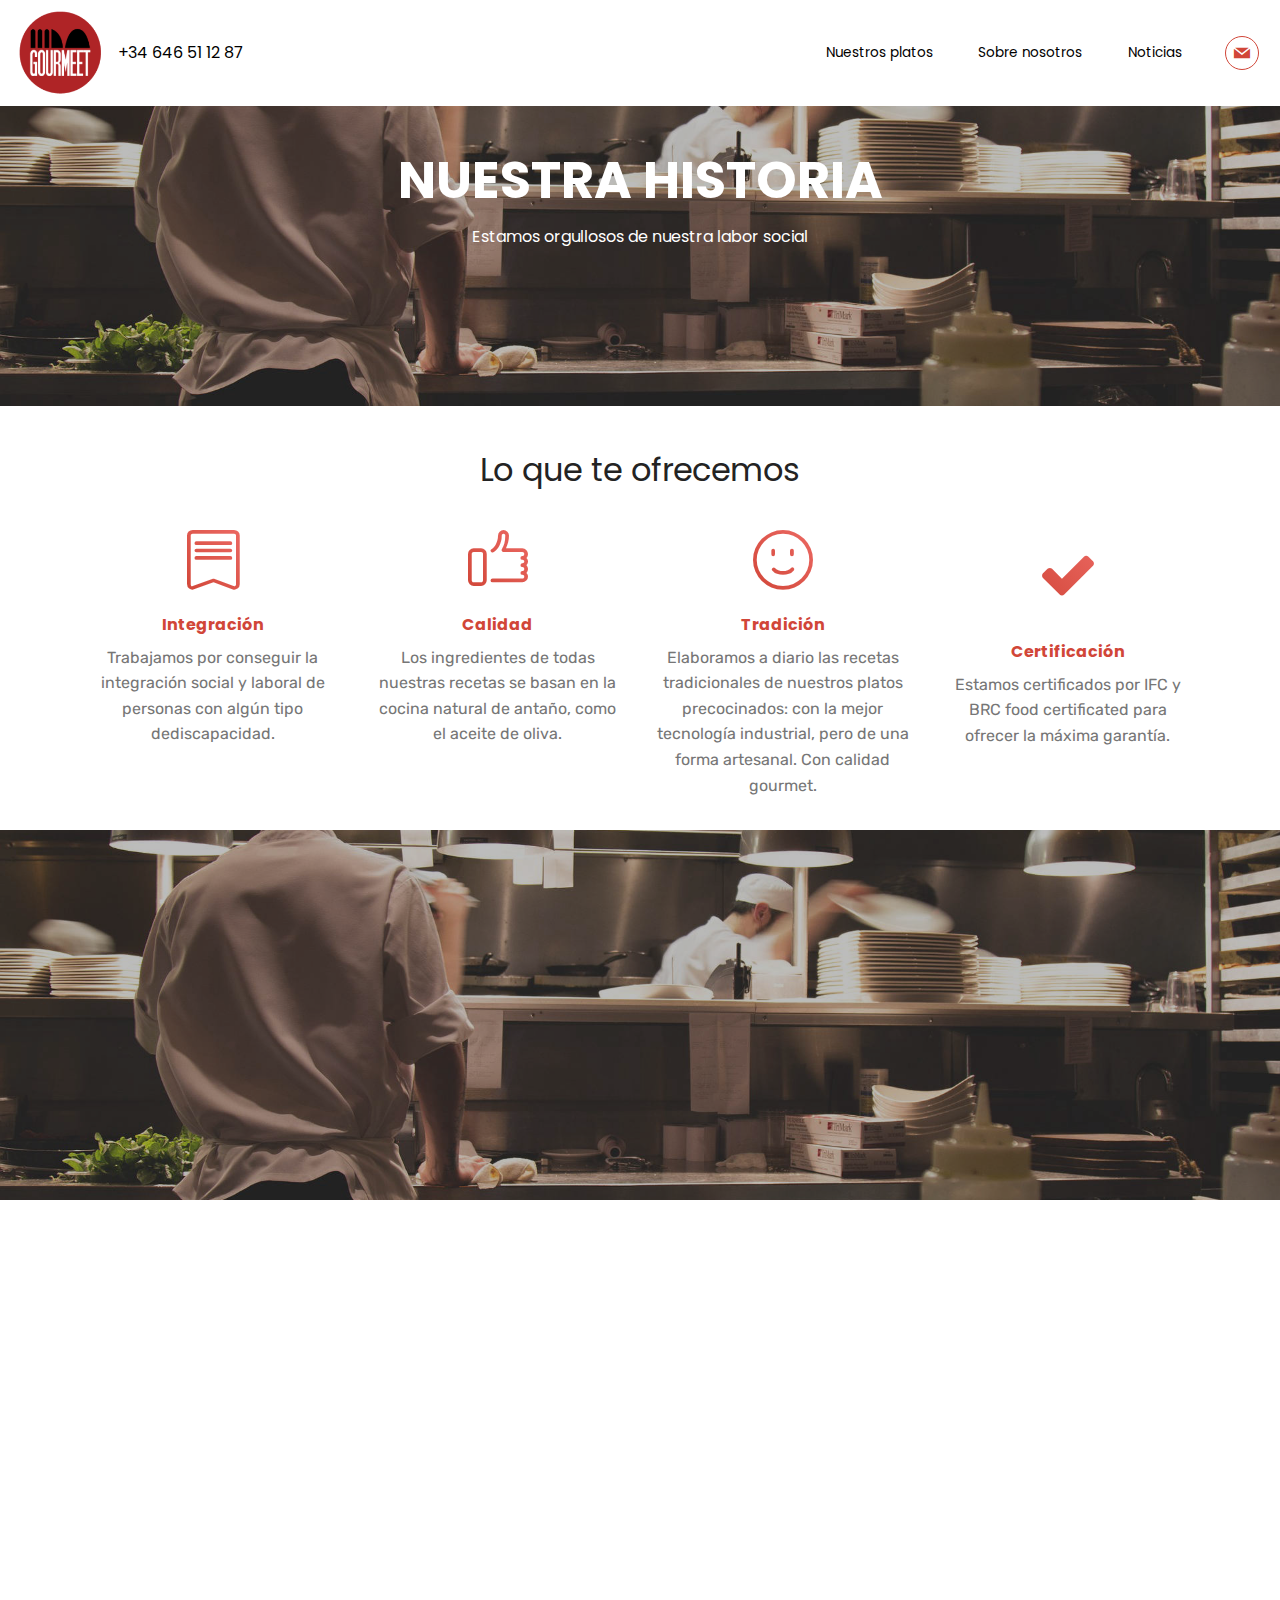
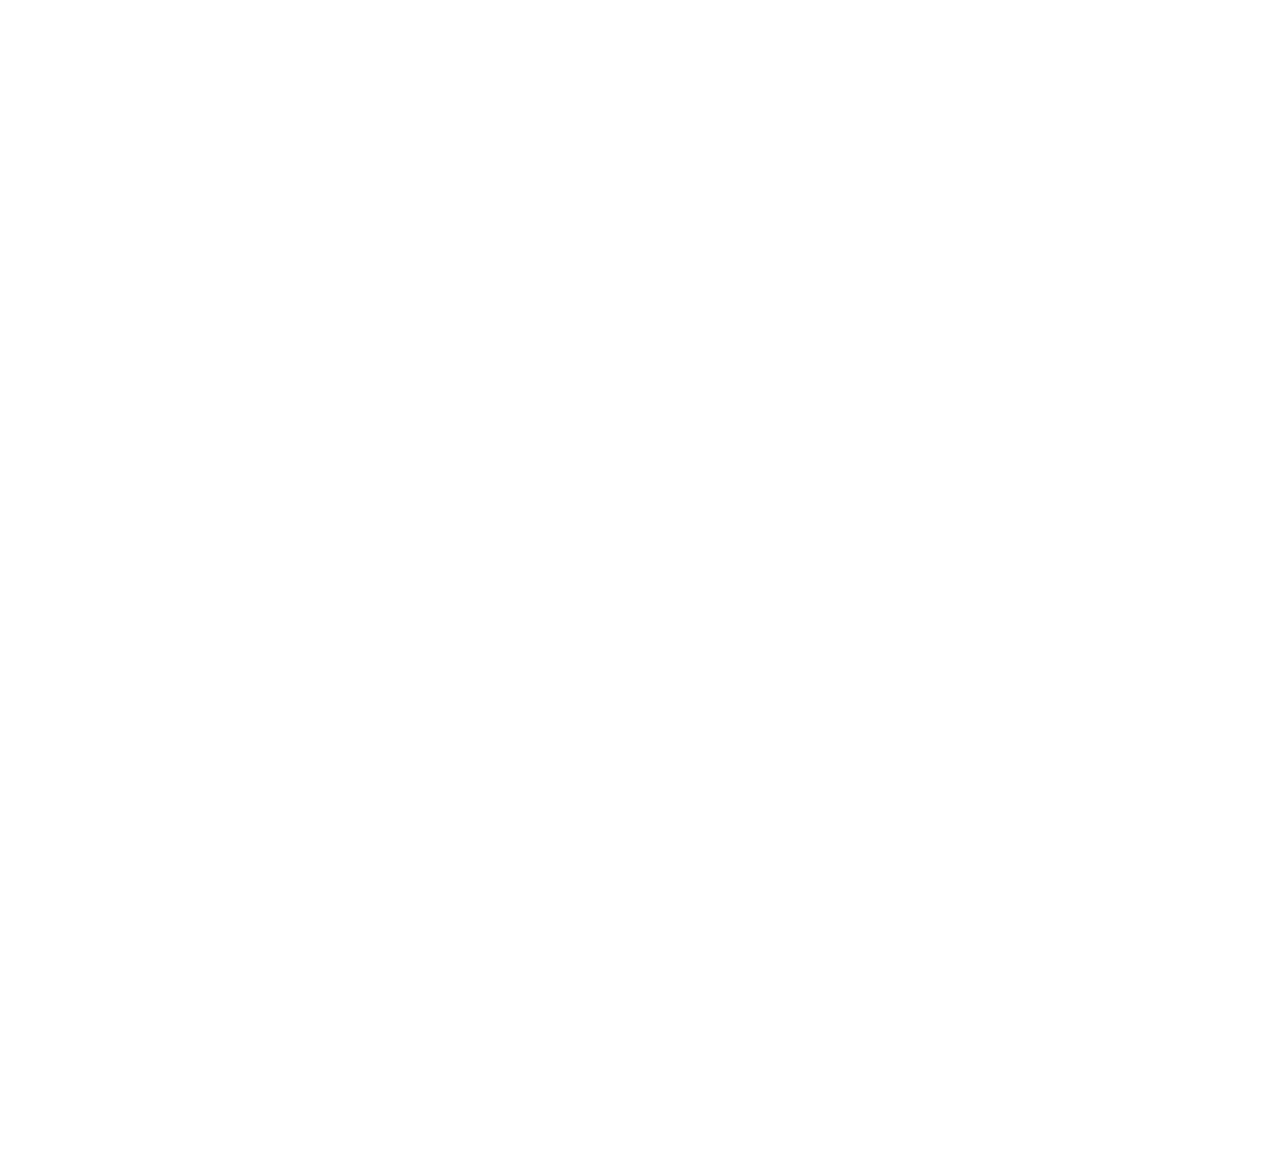
==== page1.html @ 76a1dbd0 "create github pages" ====
<!DOCTYPE html>
<html >
<head>
  <!-- Site made with Mobirise Website Builder v4.8.10, https://mobirise.com -->
  <meta charset="UTF-8">
  <meta http-equiv="X-UA-Compatible" content="IE=edge">
  <meta name="generator" content="Mobirise v4.8.10, mobirise.com">
  <meta name="viewport" content="width=device-width, initial-scale=1, minimum-scale=1">
  <link rel="shortcut icon" href="assets/images/mesa-de-trabajo-1-164x165.png" type="image/x-icon">
  <meta name="description" content="">
  <title>Sobre nosotros</title>
  <link rel="stylesheet" href="assets/font-awesome/css/font-awesome.css">
  <link rel="stylesheet" href="assets/web/assets/mobirise-icons-bold/mobirise-icons-bold.css">
  <link rel="stylesheet" href="assets/bootstrap/css/bootstrap.min.css">
  <link rel="stylesheet" href="assets/bootstrap/css/bootstrap-grid.min.css">
  <link rel="stylesheet" href="assets/bootstrap/css/bootstrap-reboot.min.css">
  <link rel="stylesheet" href="assets/animatecss/animate.min.css">
  <link rel="stylesheet" href="assets/dropdown/css/style.css">
  <link rel="stylesheet" href="assets/socicon/css/styles.css">
  <link rel="stylesheet" href="assets/theme/css/style.css">
  <link rel="stylesheet" href="assets/mobirise/css/mbr-additional.css" type="text/css">
  
  
  
</head>
<body>
  <section class="menu cid-reNbZmdqbM" once="menu" id="menu1-1b">

    
    

    <nav class="navbar navbar-dropdown navbar-fixed-top navbar-expand-lg">
        <div class="navbar-brand">
            <span class="navbar-logo">
                <a href="#top">
                    <img src="assets/images/mesa-de-trabajo-1-164x165.png" alt="Gourmeet" title="Home" style="height: 5.6rem;">
                </a>
            </span>
            <span class="navbar-caption-wrap"><a class="navbar-caption text-black display-5" href="tel:+34-646 511287 ">+34 646 51 12 87 </a></span>
        </div>
        <button class="navbar-toggler" type="button" data-toggle="collapse" data-target="#navbarSupportedContent" aria-controls="navbarNavAltMarkup" aria-expanded="false" aria-label="Toggle navigation">
            <div class="hamburger">
                <span></span>
                <span></span>
                <span></span>
                <span></span>
            </div>
        </button>
      <div class="collapse navbar-collapse" id="navbarSupportedContent">
            <ul class="navbar-nav nav-dropdown nav-right" data-app-modern-menu="true"><li class="nav-item dropdown">
                    <a class="nav-link link text-black display-4" href="page4.html#gallery1-2z" aria-expanded="true">&nbsp;Nuestros platos</a>
                </li><li class="nav-item"><a class="nav-link link text-black display-4" href="page1.html#content9-o">
                        Sobre nosotros</a></li><li class="nav-item"><a class="nav-link link text-black display-4" href="page2.html">
                        Noticias</a></li></ul>
            <div class="icons-menu">
              <div class="soc-item">
                <a href="mailto:info@gourmeet.es">
                  <span class="mbr-iconfont socicon-mail socicon" style="color: rgb(209, 70, 56); fill: rgb(209, 70, 56);"></span>
                </a>
              </div>
              
              
              
              
              
            </div>
            
      </div>
    </nav>
</section>

<section class="info7 cid-reAuvR6I7E" id="info7-w">

    

    <div class="mbr-overlay" style="opacity: 0.3; background-color: rgb(35, 35, 35);">
    </div>
    <div class="container">
        <div class="row justify-content-center">
            <div class="col-12 col-md-12 align-center">
                <h2 class="mbr-section-title align-left mbr-fonts-style mbr-bold mbr-white display-1">NUESTRA HISTORIA<br></h2>
                <h3 class="mbr-section-subtitle align-left mbr-fonts-style mbr-white pt-2 display-5">Estamos orgullosos de nuestra labor social</h3>
                
            </div>
        </div>
    </div>
</section>

<section class="features3 cid-reBzFNeC9Y" id="features3-18">
    
    

    
    <div class="container">
        <h2 class="mbr-section-title align-center mbr-fonts-style display-2">
            Lo que te ofrecemos</h2>
        
        <div class="row justify-content-center pt-3">
            <div class="card p-3 col-12 col-md-6 col-xl-3 col-lg-3">
                <div class="card-wrap">
                    <div class="card-img pb-4 align-center">
                        <span class="mbr-iconfont mbrib-bookmark" style="color: rgb(209, 70, 56); fill: rgb(209, 70, 56);"></span>
                    </div>
                    <div class="card-box">
                        <h4 class="card-title mbr-fonts-style align-center display-5"><strong>
                            Integración</strong></h4>
                        <p class="mbr-text mbr-fonts-style align-center display-7">
                            Trabajamos por conseguir la integración social y laboral de personas con algún tipo dediscapacidad.           
                        </p>
                    </div>
                </div>
            </div>

            <div class="card p-3 col-12 col-md-6 col-xl-3 col-lg-3">
                <div class="card-wrap">
                    <div class="card-img pb-4 align-center">
                        <span class="mbr-iconfont mbrib-like"></span>
                    </div>
                    <div class="card-box">
                        <h4 class="card-title mbr-fonts-style align-center display-5"><strong>
                            Calidad</strong></h4>
                        <p class="mbr-text mbr-fonts-style align-center display-7">
                           Los ingredientes de todas nuestras recetas se basan en la cocina natural de antaño, como el aceite de oliva. 
                        </p>
                    </div>
                </div>
            </div>

            <div class="card p-3 col-12 col-md-6 col-xl-3 col-lg-3">
                <div class="card-wrap">
                    <div class="card-img pb-4 align-center">
                        <span class="mbr-iconfont mbrib-smile-face"></span>
                    </div>
                    <div class="card-box">
                        <h4 class="card-title mbr-fonts-style align-center display-5"><strong>
                            Tradición</strong></h4>
                        <p class="mbr-text mbr-fonts-style align-center display-7">
                            Elaboramos a diario las recetas tradicionales de nuestros platos precocinados: con la mejor tecnología industrial, pero de una forma artesanal. Con calidad gourmet.
                        </p>
                    </div>
                </div>
            </div>

            <div class="card p-3 col-12 col-md-6 col-xl-3 col-lg-3">
                <div class="card-wrap">
                    <div class="card-img pb-4 align-center">
                        <span class="mbr-iconfont fa-check fa"></span>
                    </div>
                    <div class="card-box">
                        <h4 class="card-title mbr-fonts-style align-center display-5"><strong>
                            Certificación</strong></h4>
                        <p class="mbr-text mbr-fonts-style align-center display-7">
                            Estamos certificados por IFC y BRC food certificated para ofrecer la máxima garantía.</p>
                    </div>
                </div>
            </div>
        </div>
    </div>
</section>

<section class="info7 cid-rfOhI1vcvd" id="info7-2u">

    

    <div class="mbr-overlay" style="opacity: 0.3; background-color: rgb(35, 35, 35);">
    </div>
    <div class="container">
        <div class="row justify-content-center">
            <div class="col-12 col-md-12 align-center">
                <h2 class="mbr-section-title align-left mbr-fonts-style mbr-bold mbr-white display-1">NUESTROS VALORES<br></h2>
                
                
            </div>
        </div>
    </div>
</section>

<section class="mbr-section article content10 cid-reAsnXOdQX" id="content10-t">
    
     

    <div class="container">
        <div class="media-container-row">
            <div class="col-md-10 col-lg-8">
                <p class="mbr-text m-0 mbr-fonts-style mbr-black display-7">La creación de New World Sight surge de la necesidad de proporcionar empleo a personas con discapacidad (física, psíquica y sensorial), cuya actividad está centrada en la elaboración de platos precocinados de calidad gourmet, realizando además la distribución y comercialización de los mismos.<br><br>Partimos de la experiencia previa, en el sector de la alimentación, en nuestra dedicación personal y profesional en la puesta en marcha y funcionamiento de un Centro Ocupacional (CEDEL) y de un Centro Especial de Empleo (CEDEL 2) con igual objetivo al que ahora se pretende:<br><br><strong>LA INTEGRACIÓN LABORAL DEL DISCAPACITADO DENTRO DE UN MARCO EMPRESARIAL</strong> con una trayectoria empresarial intachable de <strong>más de cuarenta años</strong>.<br><br>En el año 2012, creamos la marca GOURMEET, integrando dos conceptos fundamentales, la calidad gourmet de nuestros platos y que los mismos sean motivo de encuentro de amigos o familia para disfrutar de una comida artesanal, como hecha en casa. Esta es la marca comercial que estamos potenciando y que mejor nos representa.<br><br>Todos nuestros productos son elaborados con <strong>materias primas de primera calidad</strong>, con una cuidada selección de nuestros proveedores y siguiendo estrictas normas de calidad conforme a normas internacionales como la <strong>BRC sin el uso de aditivos o elementos artificiales, logrando así obtener un producto sano y 100% natural</strong>.<br><br>Utilizando los medios y maquinaria más moderna del mercado la producción se realiza de forma artesanal en su confección final. <strong>Realmente se cocina como en casa.</strong><br><br></p>
            </div>
        </div>
    </div>
</section>

<section class="features16 cid-reBzKbuZve" id="features16-19">

    

    
    <div class="container">
        <div class="row main align-items-center">
            <div class="col-md-6 image-element ">
                <div class="img-wrap">
                    <img src="assets/images/calidad-copia-1140x769.jpg" alt="" title="">
                </div>
            </div>
            <div class="col-md-6 text-element">
                <div class="text-content">
                    
                    <h2 class="mbr-title pt-2 mbr-fonts-style align-left display-2">
                        Certificación de calidad</h2>
                    <div class="mbr-section-text">
                        
                    </div>
                    
                </div>
            </div>
        </div>
    </div>          
</section>

<section class="cid-reN9Io8K3F mbr-reveal" id="footer1-1a">

    

    <div class="mbr-overlay" style="background-color: rgb(0, 0, 0); opacity: 0.7;"></div>

    <div class="container">
        <div class="media-container-row content text-white">
            <div class="col-12 col-md-3">
                <div class="media-wrap">
                    <a href="index.html">
                        <img src="assets/images/logotipo.svg" alt="Mobirise" title="">
                    </a>
                </div>
            </div>
            <div class="col-12 col-md-3 mbr-fonts-style display-7">
                <h5 class="pb-3"></h5>
                <p class="mbr-text"></p>
            </div>
            <div class="col-12 col-md-3 mbr-fonts-style display-7">
                <h5 class="pb-3"><strong>
                    Contacto</strong></h5>
                <p class="mbr-text">C/ Herreros Nº 12 Edificio 2 <br>Pol. Ind Los Angeles <br>28906 Getafe (Madrid) &nbsp;<br><br>+34 646 51 12 87&nbsp;</p>
            </div>
            <div class="col-12 col-md-3 mbr-fonts-style display-7">
                <h5 class="pb-3"><strong>Menú</strong></h5>
                <p class="mbr-text"><a href="index.html#header1-9" class="text-white">N</a>uestros platos<br><a href="page1.html#content9-o" class="text-white">Sobre nosotros</a><br><br><strong><a href="mailto:info@gourmeet.es">PEDIDOS</a></strong></p>
            </div>
        </div>
        <div class="footer-lower">
            <div class="media-container-row">
                <div class="col-sm-12">
                    <hr>
                </div>
            </div>
            <div class="media-container-row mbr-white">
                <div class="col-sm-6 copyright">
                    <p class="mbr-text mbr-fonts-style display-7">© Copyright 2019</p>
                </div>
                <div class="col-md-6">
                    
                </div>
            </div>
        </div>
    </div>
</section>


  <script src="assets/web/assets/jquery/jquery.min.js"></script>
  <script src="assets/popper/popper.min.js"></script>
  <script src="assets/bootstrap/js/bootstrap.min.js"></script>
  <script src="assets/smoothscroll/smooth-scroll.js"></script>
  <script src="assets/dropdown/js/script.min.js"></script>
  <script src="assets/touchswipe/jquery.touch-swipe.min.js"></script>
  <script src="assets/viewportchecker/jquery.viewportchecker.js"></script>
  <script src="assets/theme/js/script.js"></script>
  
  
  <input name="animation" type="hidden">
  </body>
</html>
---- assets/web/assets/mobirise-icons-bold/mobirise-icons-bold.css ----
@font-face {
  font-family: 'mobirise-icons-bold';
  src:  url('mobirise-icons-bold.eot?m1l4yr');
  src:  url('mobirise-icons-bold.eot?m1l4yr#iefix') format('embedded-opentype'),
    url('mobirise-icons-bold.ttf?m1l4yr') format('truetype'),
    url('mobirise-icons-bold.woff?m1l4yr') format('woff'),
    url('mobirise-icons-bold.svg?m1l4yr#mobirise-icons-bold') format('svg');
  font-weight: normal;
  font-style: normal;
}

[class^="mbrib-"], [class*="mbrib-"] {
  /* use !important to prevent issues with browser extensions that change fonts */
  font-family: 'mobirise-icons-bold' !important;
  speak: none;
  font-style: normal;
  font-weight: normal;
  font-variant: normal;
  text-transform: none;
  line-height: 1;

  /* Better Font Rendering =========== */
  -webkit-font-smoothing: antialiased;
  -moz-osx-font-smoothing: grayscale;
}

.mbrib-add-submenu:before {
  content: "\e900";
}
.mbrib-alert:before {
  content: "\e901";
}
.mbrib-align-center:before {
  content: "\e902";
}
.mbrib-align-justify:before {
  content: "\e903";
}
.mbrib-align-left:before {
  content: "\e904";
}
.mbrib-align-right:before {
  content: "\e905";
}
.mbrib-android:before {
  content: "\e906";
}
.mbrib-apple:before {
  content: "\e907";
}
.mbrib-arrow-down:before {
  content: "\e908";
}
.mbrib-arrow-next:before {
  content: "\e909";
}
.mbrib-arrow-prev:before {
  content: "\e90a";
}
.mbrib-arrow-up:before {
  content: "\e90b";
}
.mbrib-bold:before {
  content: "\e90c";
}
.mbrib-bookmark:before {
  content: "\e90d";
}
.mbrib-bootstrap:before {
  content: "\e90e";
}
.mbrib-briefcase:before {
  content: "\e90f";
}
.mbrib-browse:before {
  content: "\e910";
}
.mbrib-bulleted-list:before {
  content: "\e911";
}
.mbrib-calendar:before {
  content: "\e912";
}
.mbrib-camera:before {
  content: "\e913";
}
.mbrib-cart-add:before {
  content: "\e914";
}
.mbrib-cart-full:before {
  content: "\e915";
}
.mbrib-cash:before {
  content: "\e916";
}
.mbrib-change-style:before {
  content: "\e917";
}
.mbrib-chat:before {
  content: "\e918";
}
.mbrib-clock:before {
  content: "\e919";
}
.mbrib-close:before {
  content: "\e91a";
}
.mbrib-cloud:before {
  content: "\e91b";
}
.mbrib-code:before {
  content: "\e91c";
}
.mbrib-contact-form:before {
  content: "\e91d";
}
.mbrib-credit-card:before {
  content: "\e91e";
}
.mbrib-cursor-click:before {
  content: "\e91f";
}
.mbrib-cust-feedback:before {
  content: "\e920";
}
.mbrib-database:before {
  content: "\e921";
}
.mbrib-delivery:before {
  content: "\e922";
}
.mbrib-desktop:before {
  content: "\e923";
}
.mbrib-devices:before {
  content: "\e924";
}
.mbrib-down:before {
  content: "\e925";
}
.mbrib-download:before {
  content: "\e926";
}
.mbrib-drag-n-drop:before {
  content: "\e927";
}
.mbrib-drag-n-drop2:before {
  content: "\e928";
}
.mbrib-edit:before {
  content: "\e929";
}
.mbrib-edit2:before {
  content: "\e92a";
}
.mbrib-error:before {
  content: "\e92b";
}
.mbrib-extension:before {
  content: "\e92c";
}
.mbrib-features:before {
  content: "\e92d";
}
.mbrib-file:before {
  content: "\e92e";
}
.mbrib-flag:before {
  content: "\e92f";
}
.mbrib-folder:before {
  content: "\e930";
}
.mbrib-gift:before {
  content: "\e931";
}
.mbrib-github:before {
  content: "\e932";
}
.mbrib-globe-2:before {
  content: "\e933";
}
.mbrib-globe:before {
  content: "\e934";
}
.mbrib-growing-chart:before {
  content: "\e935";
}
.mbrib-hearth:before {
  content: "\e936";
}
.mbrib-help:before {
  content: "\e937";
}
.mbrib-home:before {
  content: "\e938";
}
.mbrib-hot-cup:before {
  content: "\e939";
}
.mbrib-idea:before {
  content: "\e93a";
}
.mbrib-image-gallery:before {
  content: "\e93b";
}
.mbrib-image-slider:before {
  content: "\e93c";
}
.mbrib-info:before {
  content: "\e93d";
}
.mbrib-italic:before {
  content: "\e93e";
}
.mbrib-key:before {
  content: "\e93f";
}
.mbrib-laptop:before {
  content: "\e940";
}
.mbrib-layers:before {
  content: "\e941";
}
.mbrib-left-right:before {
  content: "\e942";
}
.mbrib-left:before {
  content: "\e943";
}
.mbrib-letter:before {
  content: "\e944";
}
.mbrib-like:before {
  content: "\e945";
}
.mbrib-link:before {
  content: "\e946";
}
.mbrib-lock:before {
  content: "\e947";
}
.mbrib-login:before {
  content: "\e948";
}
.mbrib-logout:before {
  content: "\e949";
}
.mbrib-magic-stick:before {
  content: "\e94a";
}
.mbrib-map-pin:before {
  content: "\e94b";
}
.mbrib-menu:before {
  content: "\e94c";
}
.mbrib-mobile:before {
  content: "\e94d";
}
.mbrib-mobile2:before {
  content: "\e94e";
}
.mbrib-mobirise:before {
  content: "\e94f";
}
.mbrib-more-horizontal:before {
  content: "\e950";
}
.mbrib-more-vertical:before {
  content: "\e951";
}
.mbrib-music:before {
  content: "\e952";
}
.mbrib-new-file:before {
  content: "\e953";
}
.mbrib-numbered-list:before {
  content: "\e954";
}
.mbrib-opened-folder:before {
  content: "\e955";
}
.mbrib-pages:before {
  content: "\e956";
}
.mbrib-paper-plane:before {
  content: "\e957";
}
.mbrib-paperclip:before {
  content: "\e958";
}
.mbrib-photo:before {
  content: "\e959";
}
.mbrib-photos:before {
  content: "\e95a";
}
.mbrib-pin:before {
  content: "\e95b";
}
.mbrib-play:before {
  content: "\e95c";
}
.mbrib-plus:before {
  content: "\e95d";
}
.mbrib-preview:before {
  content: "\e95e";
}
.mbrib-print:before {
  content: "\e95f";
}
.mbrib-protect:before {
  content: "\e960";
}
.mbrib-question:before {
  content: "\e961";
}
.mbrib-quote-left:before {
  content: "\e962";
}
.mbrib-quote-right:before {
  content: "\e963";
}
.mbrib-redo:before {
  content: "\e964";
}
.mbrib-refresh:before {
  content: "\e965";
}
.mbrib-responsive:before {
  content: "\e966";
}
.mbrib-right:before {
  content: "\e967";
}
.mbrib-rocket:before {
  content: "\e968";
}
.mbrib-sad-face:before {
  content: "\e969";
}
.mbrib-sale:before {
  content: "\e96a";
}
.mbrib-save:before {
  content: "\e96b";
}
.mbrib-search:before {
  content: "\e96c";
}
.mbrib-setting:before {
  content: "\e96d";
}
.mbrib-setting2:before {
  content: "\e96e";
}
.mbrib-setting3:before {
  content: "\e96f";
}
.mbrib-share:before {
  content: "\e970";
}
.mbrib-shopping-bag:before {
  content: "\e971";
}
.mbrib-shopping-basket:before {
  content: "\e972";
}
.mbrib-shopping-cart:before {
  content: "\e973";
}
.mbrib-sites:before {
  content: "\e974";
}
.mbrib-smile-face:before {
  content: "\e975";
}
.mbrib-speed:before {
  content: "\e976";
}
.mbrib-star:before {
  content: "\e977";
}
.mbrib-success:before {
  content: "\e978";
}
.mbrib-sun:before {
  content: "\e979";
}
.mbrib-sun2:before {
  content: "\e97a";
}
.mbrib-tablet-vertical:before {
  content: "\e97b";
}
.mbrib-tablet:before {
  content: "\e97c";
}
.mbrib-target:before {
  content: "\e97d";
}
.mbrib-timer:before {
  content: "\e97e";
}
.mbrib-to-ftp:before {
  content: "\e97f";
}
.mbrib-to-local-drive:before {
  content: "\e980";
}
.mbrib-touch-swipe:before {
  content: "\e981";
}
.mbrib-touch:before {
  content: "\e982";
}
.mbrib-trash:before {
  content: "\e983";
}
.mbrib-underline:before {
  content: "\e984";
}
.mbrib-undo:before {
  content: "\e985";
}
.mbrib-unlink:before {
  content: "\e986";
}
.mbrib-unlock:before {
  content: "\e987";
}
.mbrib-up-down:before {
  content: "\e988";
}
.mbrib-up:before {
  content: "\e989";
}
.mbrib-update:before {
  content: "\e98a";
}
.mbrib-upload:before {
  content: "\e98b";
}
.mbrib-user:before {
  content: "\e98c";
}
.mbrib-user2:before {
  content: "\e98d";
}
.mbrib-users:before {
  content: "\e98e";
}
.mbrib-video-play:before {
  content: "\e98f";
}
.mbrib-video:before {
  content: "\e990";
}
.mbrib-watch:before {
  content: "\e991";
}
.mbrib-website-theme:before {
  content: "\e992";
}
.mbrib-wifi:before {
  content: "\e993";
}
.mbrib-windows:before {
  content: "\e994";
}
.mbrib-zoom-out:before {
  content: "\e995";
}
---- assets/dropdown/css/style.css ----
.navbar-dropdown {
  left: 0;
  padding: 0;
  position: absolute;
  right: 0;
  top: 0;
  transition: all 0.45s ease;
  z-index: 1030;
  background: #282828; }
  .navbar-dropdown .navbar-logo {
    margin-right: 0.8rem;
    transition: margin 0.3s ease-in-out;
    vertical-align: middle; }
    .navbar-dropdown .navbar-logo img {
      height: 3.125rem;
      transition: all 0.3s ease-in-out; }
    .navbar-dropdown .navbar-logo.mbr-iconfont {
      font-size: 3.125rem;
      line-height: 3.125rem; }
  .navbar-dropdown .navbar-caption {
    font-weight: 700;
    white-space: normal;
    vertical-align: -4px;
    line-height: 3.125rem !important; }
    .navbar-dropdown .navbar-caption, .navbar-dropdown .navbar-caption:hover {
      color: inherit;
      text-decoration: none; }
  .navbar-dropdown .mbr-iconfont + .navbar-caption {
    vertical-align: -1px; }
  .navbar-dropdown.navbar-fixed-top {
    position: fixed; }
  .navbar-dropdown .navbar-brand span {
    vertical-align: -4px; }
  .navbar-dropdown.bg-color.transparent {
    background: none; }
  .navbar-dropdown.navbar-short .navbar-brand {
    padding: 0.625rem 0; }
    .navbar-dropdown.navbar-short .navbar-brand span {
      vertical-align: -1px; }
  .navbar-dropdown.navbar-short .navbar-caption {
    line-height: 2.375rem !important;
    vertical-align: -2px; }
  .navbar-dropdown.navbar-short .navbar-logo {
    margin-right: 0.5rem; }
    .navbar-dropdown.navbar-short .navbar-logo img {
      height: 2.375rem; }
    .navbar-dropdown.navbar-short .navbar-logo.mbr-iconfont {
      font-size: 2.375rem;
      line-height: 2.375rem; }
  .navbar-dropdown.navbar-short .mbr-table-cell {
    height: 3.625rem; }
  .navbar-dropdown .navbar-close {
    left: 0.6875rem;
    position: fixed;
    top: 0.75rem;
    z-index: 1000; }
  .navbar-dropdown .hamburger-icon {
    content: "";
    display: inline-block;
    vertical-align: middle;
    width: 16px;
    -webkit-box-shadow: 0 -6px 0 1px #282828,0 0 0 1px #282828,0 6px 0 1px #282828;
    -moz-box-shadow: 0 -6px 0 1px #282828,0 0 0 1px #282828,0 6px 0 1px #282828;
    box-shadow: 0 -6px 0 1px #282828,0 0 0 1px #282828,0 6px 0 1px #282828; }

.dropdown-menu .dropdown-toggle[data-toggle="dropdown-submenu"]::after {
  border-bottom: 0.35em solid transparent;
  border-left: 0.35em solid;
  border-right: 0;
  border-top: 0.35em solid transparent;
  margin-left: 0.3rem; }

.dropdown-menu .dropdown-item:focus {
  outline: 0; }

.nav-dropdown {
  font-size: 0.75rem;
  font-weight: 500;
  height: auto !important; }
  .nav-dropdown .nav-btn {
    padding-left: 1rem; }
  .nav-dropdown .link {
    margin: .667em 1.667em;
    font-weight: 500;
    padding: 0;
    transition: color .2s ease-in-out; }
    .nav-dropdown .link.dropdown-toggle {
      margin-right: 2.583em; }
      .nav-dropdown .link.dropdown-toggle::after {
        margin-left: .25rem;
        border-top: 0.35em solid;
        border-right: 0.35em solid transparent;
        border-left: 0.35em solid transparent;
        border-bottom: 0; }
      .nav-dropdown .link.dropdown-toggle[aria-expanded="true"] {
        margin: 0;
        padding: 0.667em 3.263em  0.667em 1.667em; }
  .nav-dropdown .link::after,
  .nav-dropdown .dropdown-item::after {
    color: inherit; }
  .nav-dropdown .btn {
    font-size: 0.75rem;
    font-weight: 700;
    letter-spacing: 0;
    margin-bottom: 0;
    padding-left: 1.25rem;
    padding-right: 1.25rem; }
  .nav-dropdown .dropdown-menu {
    border-radius: 0;
    border: 0;
    left: 0;
    margin: 0;
    padding-bottom: 1.25rem;
    padding-top: 1.25rem;
    position: relative; }
  .nav-dropdown .dropdown-submenu {
    margin-left: 0.125rem;
    top: 0; }
  .nav-dropdown .dropdown-item {
    font-size: 0.8125rem;
    font-weight: 500;
    line-height: 2;
    padding: 0.3846em 4.615em 0.3846em 1.5385em;
    position: relative;
    transition: color .2s ease-in-out, background-color .2s ease-in-out; }
    .nav-dropdown .dropdown-item::after {
      margin-top: -0.3077em;
      position: absolute;
      right: 1.1538em;
      top: 50%; }
    .nav-dropdown .dropdown-item:focus, .nav-dropdown .dropdown-item:hover {
      background: none; }

@media (max-width: 767px) {
  .nav-dropdown.navbar-toggleable-sm {
    bottom: 0;
    display: none;
    left: 0;
    overflow-x: hidden;
    position: fixed;
    top: 0;
    transform: translateX(-100%);
    -ms-transform: translateX(-100%);
    -webkit-transform: translateX(-100%);
    width: 18.75rem;
    z-index: 999; } }
.nav-dropdown.navbar-toggleable-xl {
  bottom: 0;
  display: none;
  left: 0;
  overflow-x: hidden;
  position: fixed;
  top: 0;
  transform: translateX(-100%);
  -ms-transform: translateX(-100%);
  -webkit-transform: translateX(-100%);
  width: 18.75rem;
  z-index: 999; }

.nav-dropdown-sm {
  display: block !important;
  overflow-x: hidden;
  overflow: auto;
  padding-top: 3.875rem; }
  .nav-dropdown-sm::after {
    content: "";
    display: block;
    height: 3rem;
    width: 100%; }
  .nav-dropdown-sm.collapse.in ~ .navbar-close {
    display: block !important; }
  .nav-dropdown-sm.collapsing, .nav-dropdown-sm.collapse.in {
    transform: translateX(0);
    -ms-transform: translateX(0);
    -webkit-transform: translateX(0);
    transition: all 0.25s ease-out;
    -webkit-transition: all 0.25s ease-out;
    background: #282828; }
  .nav-dropdown-sm.collapsing[aria-expanded="false"] {
    transform: translateX(-100%);
    -ms-transform: translateX(-100%);
    -webkit-transform: translateX(-100%); }
  .nav-dropdown-sm .nav-item {
    display: block;
    margin-left: 0 !important;
    padding-left: 0; }
  .nav-dropdown-sm .link,
  .nav-dropdown-sm .dropdown-item {
    border-top: 1px dotted rgba(255, 255, 255, 0.1);
    font-size: 0.8125rem;
    line-height: 1.6;
    margin: 0 !important;
    padding: 0.875rem 2.4rem 0.875rem 1.5625rem !important;
    position: relative;
    white-space: normal; }
    .nav-dropdown-sm .link:focus, .nav-dropdown-sm .link:hover,
    .nav-dropdown-sm .dropdown-item:focus,
    .nav-dropdown-sm .dropdown-item:hover {
      background: rgba(0, 0, 0, 0.2) !important;
      color: #c0a375; }
  .nav-dropdown-sm .nav-btn {
    position: relative;
    padding: 1.5625rem 1.5625rem 0 1.5625rem; }
    .nav-dropdown-sm .nav-btn::before {
      border-top: 1px dotted rgba(255, 255, 255, 0.1);
      content: "";
      left: 0;
      position: absolute;
      top: 0;
      width: 100%; }
    .nav-dropdown-sm .nav-btn + .nav-btn {
      padding-top: 0.625rem; }
      .nav-dropdown-sm .nav-btn + .nav-btn::before {
        display: none; }
  .nav-dropdown-sm .btn {
    padding: 0.625rem 0; }
  .nav-dropdown-sm .dropdown-toggle[data-toggle="dropdown-submenu"]::after {
    margin-left: .25rem;
    border-top: 0.35em solid;
    border-right: 0.35em solid transparent;
    border-left: 0.35em solid transparent;
    border-bottom: 0; }
  .nav-dropdown-sm .dropdown-toggle[data-toggle="dropdown-submenu"][aria-expanded="true"]::after {
    border-top: 0;
    border-right: 0.35em solid transparent;
    border-left: 0.35em solid transparent;
    border-bottom: 0.35em solid; }
  .nav-dropdown-sm .dropdown-menu {
    margin: 0;
    padding: 0;
    position: relative;
    top: 0;
    left: 0;
    width: 100%;
    border: 0;
    float: none;
    border-radius: 0;
    background: none; }
  .nav-dropdown-sm .dropdown-submenu {
    left: 100%;
    margin-left: 0.125rem;
    margin-top: -1.25rem;
    top: 0; }

.navbar-toggleable-sm .nav-dropdown .dropdown-menu {
  position: absolute; }

.navbar-toggleable-sm .nav-dropdown .dropdown-submenu {
  left: 100%;
  margin-left: 0.125rem;
  margin-top: -1.25rem;
  top: 0; }

.navbar-toggleable-sm.opened .nav-dropdown .dropdown-menu {
  position: relative; }

.navbar-toggleable-sm.opened .nav-dropdown .dropdown-submenu {
  left: 0;
  margin-left: 00rem;
  margin-top: 0rem;
  top: 0; }

.is-builder .nav-dropdown.collapsing {
  transition: none !important; }

/*# sourceMappingURL=style.css.map */
---- assets/socicon/css/styles.css ----
@charset "UTF-8";

@font-face {
  font-family: "socicon";
  src:url("../fonts/socicon.eot");
  src:url("../fonts/socicon.eot?#iefix") format("embedded-opentype"),
    url("../fonts/socicon.woff") format("woff"),
    url("../fonts/socicon.ttf") format("truetype"),
    url("../fonts/socicon.svg#socicon") format("svg");
  font-weight: normal;
  font-style: normal;

}

[data-icon]:before {
  font-family: "socicon" !important;
  content: attr(data-icon);
  font-style: normal !important;
  font-weight: normal !important;
  font-variant: normal !important;
  text-transform: none !important;
  speak: none;
  line-height: 1;
  -webkit-font-smoothing: antialiased;
  -moz-osx-font-smoothing: grayscale;
}

[class^="socicon-"]:before,
[class*=" socicon-"]:before {
  font-family: "socicon" !important;
  font-style: normal !important;
  font-weight: normal !important;
  font-variant: normal !important;
  text-transform: none !important;
  speak: none;
  line-height: 1;
  -webkit-font-smoothing: antialiased;
  -moz-osx-font-smoothing: grayscale;
}

.socicon-modelmayhem:before {
  content: "\e000";
}
.socicon-mixcloud:before {
  content: "\e001";
}
.socicon-drupal:before {
  content: "\e002";
}
.socicon-swarm:before {
  content: "\e003";
}
.socicon-istock:before {
  content: "\e004";
}
.socicon-yammer:before {
  content: "\e005";
}
.socicon-ello:before {
  content: "\e006";
}
.socicon-stackoverflow:before {
  content: "\e007";
}
.socicon-persona:before {
  content: "\e008";
}
.socicon-triplej:before {
  content: "\e009";
}
.socicon-houzz:before {
  content: "\e00a";
}
.socicon-rss:before {
  content: "\e00b";
}
.socicon-paypal:before {
  content: "\e00c";
}
.socicon-odnoklassniki:before {
  content: "\e00d";
}
.socicon-airbnb:before {
  content: "\e00e";
}
.socicon-periscope:before {
  content: "\e00f";
}
.socicon-outlook:before {
  content: "\e010";
}
.socicon-coderwall:before {
  content: "\e011";
}
.socicon-tripadvisor:before {
  content: "\e012";
}
.socicon-appnet:before {
  content: "\e013";
}
.socicon-goodreads:before {
  content: "\e014";
}
.socicon-tripit:before {
  content: "\e015";
}
.socicon-lanyrd:before {
  content: "\e016";
}
.socicon-slideshare:before {
  content: "\e017";
}
.socicon-buffer:before {
  content: "\e018";
}
.socicon-disqus:before {
  content: "\e019";
}
.socicon-vkontakte:before {
  content: "\e01a";
}
.socicon-whatsapp:before {
  content: "\e01b";
}
.socicon-patreon:before {
  content: "\e01c";
}
.socicon-storehouse:before {
  content: "\e01d";
}
.socicon-pocket:before {
  content: "\e01e";
}
.socicon-mail:before {
  content: "\e01f";
}
.socicon-blogger:before {
  content: "\e020";
}
.socicon-technorati:before {
  content: "\e021";
}
.socicon-reddit:before {
  content: "\e022";
}
.socicon-dribbble:before {
  content: "\e023";
}
.socicon-stumbleupon:before {
  content: "\e024";
}
.socicon-digg:before {
  content: "\e025";
}
.socicon-envato:before {
  content: "\e026";
}
.socicon-behance:before {
  content: "\e027";
}
.socicon-delicious:before {
  content: "\e028";
}
.socicon-deviantart:before {
  content: "\e029";
}
.socicon-forrst:before {
  content: "\e02a";
}
.socicon-play:before {
  content: "\e02b";
}
.socicon-zerply:before {
  content: "\e02c";
}
.socicon-wikipedia:before {
  content: "\e02d";
}
.socicon-apple:before {
  content: "\e02e";
}
.socicon-flattr:before {
  content: "\e02f";
}
.socicon-github:before {
  content: "\e030";
}
.socicon-renren:before {
  content: "\e031";
}
.socicon-friendfeed:before {
  content: "\e032";
}
.socicon-newsvine:before {
  content: "\e033";
}
.socicon-identica:before {
  content: "\e034";
}
.socicon-bebo:before {
  content: "\e035";
}
.socicon-zynga:before {
  content: "\e036";
}
.socicon-steam:before {
  content: "\e037";
}
.socicon-xbox:before {
  content: "\e038";
}
.socicon-windows:before {
  content: "\e039";
}
.socicon-qq:before {
  content: "\e03a";
}
.socicon-douban:before {
  content: "\e03b";
}
.socicon-meetup:before {
  content: "\e03c";
}
.socicon-playstation:before {
  content: "\e03d";
}
.socicon-android:before {
  content: "\e03e";
}
.socicon-snapchat:before {
  content: "\e03f";
}
.socicon-twitter:before {
  content: "\e040";
}
.socicon-facebook:before {
  content: "\e041";
}
.socicon-googleplus:before {
  content: "\e042";
}
.socicon-pinterest:before {
  content: "\e043";
}
.socicon-foursquare:before {
  content: "\e044";
}
.socicon-yahoo:before {
  content: "\e045";
}
.socicon-skype:before {
  content: "\e046";
}
.socicon-yelp:before {
  content: "\e047";
}
.socicon-feedburner:before {
  content: "\e048";
}
.socicon-linkedin:before {
  content: "\e049";
}
.socicon-viadeo:before {
  content: "\e04a";
}
.socicon-xing:before {
  content: "\e04b";
}
.socicon-myspace:before {
  content: "\e04c";
}
.socicon-soundcloud:before {
  content: "\e04d";
}
.socicon-spotify:before {
  content: "\e04e";
}
.socicon-grooveshark:before {
  content: "\e04f";
}
.socicon-lastfm:before {
  content: "\e050";
}
.socicon-youtube:before {
  content: "\e051";
}
.socicon-vimeo:before {
  content: "\e052";
}
.socicon-dailymotion:before {
  content: "\e053";
}
.socicon-vine:before {
  content: "\e054";
}
.socicon-flickr:before {
  content: "\e055";
}
.socicon-500px:before {
  content: "\e056";
}
.socicon-wordpress:before {
  content: "\e058";
}
.socicon-tumblr:before {
  content: "\e059";
}
.socicon-twitch:before {
  content: "\e05a";
}
.socicon-8tracks:before {
  content: "\e05b";
}
.socicon-amazon:before {
  content: "\e05c";
}
.socicon-icq:before {
  content: "\e05d";
}
.socicon-smugmug:before {
  content: "\e05e";
}
.socicon-ravelry:before {
  content: "\e05f";
}
.socicon-weibo:before {
  content: "\e060";
}
.socicon-baidu:before {
  content: "\e061";
}
.socicon-angellist:before {
  content: "\e062";
}
.socicon-ebay:before {
  content: "\e063";
}
.socicon-imdb:before {
  content: "\e064";
}
.socicon-stayfriends:before {
  content: "\e065";
}
.socicon-residentadvisor:before {
  content: "\e066";
}
.socicon-google:before {
  content: "\e067";
}
.socicon-yandex:before {
  content: "\e068";
}
.socicon-sharethis:before {
  content: "\e069";
}
.socicon-bandcamp:before {
  content: "\e06a";
}
.socicon-itunes:before {
  content: "\e06b";
}
.socicon-deezer:before {
  content: "\e06c";
}
.socicon-telegram:before {
  content: "\e06e";
}
.socicon-openid:before {
  content: "\e06f";
}
.socicon-amplement:before {
  content: "\e070";
}
.socicon-viber:before {
  content: "\e071";
}
.socicon-zomato:before {
  content: "\e072";
}
.socicon-draugiem:before {
  content: "\e074";
}
.socicon-endomodo:before {
  content: "\e075";
}
.socicon-filmweb:before {
  content: "\e076";
}
.socicon-stackexchange:before {
  content: "\e077";
}
.socicon-wykop:before {
  content: "\e078";
}
.socicon-teamspeak:before {
  content: "\e079";
}
.socicon-teamviewer:before {
  content: "\e07a";
}
.socicon-ventrilo:before {
  content: "\e07b";
}
.socicon-younow:before {
  content: "\e07c";
}
.socicon-raidcall:before {
  content: "\e07d";
}
.socicon-mumble:before {
  content: "\e07e";
}
.socicon-medium:before {
  content: "\e06d";
}
.socicon-bebee:before {
  content: "\e07f";
}
.socicon-hitbox:before {
  content: "\e080";
}
.socicon-reverbnation:before {
  content: "\e081";
}
.socicon-formulr:before {
  content: "\e082";
}
.socicon-instagram:before {
  content: "\e057";
}
.socicon-battlenet:before {
  content: "\e083";
}
.socicon-chrome:before {
  content: "\e084";
}
.socicon-discord:before {
  content: "\e086";
}
.socicon-issuu:before {
  content: "\e087";
}
.socicon-macos:before {
  content: "\e088";
}
.socicon-firefox:before {
  content: "\e089";
}
.socicon-opera:before {
  content: "\e08d";
}
.socicon-keybase:before {
  content: "\e090";
}
.socicon-alliance:before {
  content: "\e091";
}
.socicon-livejournal:before {
  content: "\e092";
}
.socicon-googlephotos:before {
  content: "\e093";
}
.socicon-horde:before {
  content: "\e094";
}
.socicon-etsy:before {
  content: "\e095";
}
.socicon-zapier:before {
  content: "\e096";
}
.socicon-google-scholar:before {
  content: "\e097";
}
.socicon-researchgate:before {
  content: "\e098";
}
.socicon-wechat:before {
  content: "\e099";
}
.socicon-strava:before {
  content: "\e09a";
}
.socicon-line:before {
  content: "\e09b";
}
.socicon-lyft:before {
  content: "\e09c";
}
.socicon-uber:before {
  content: "\e09d";
}
.socicon-songkick:before {
  content: "\e09e";
}
.socicon-viewbug:before {
  content: "\e09f";
}
.socicon-googlegroups:before {
  content: "\e0a0";
}
.socicon-quora:before {
  content: "\e073";
}
.socicon-diablo:before {
  content: "\e085";
}
.socicon-blizzard:before {
  content: "\e0a1";
}
.socicon-hearthstone:before {
  content: "\e08b";
}
.socicon-heroes:before {
  content: "\e08a";
}
.socicon-overwatch:before {
  content: "\e08c";
}
.socicon-warcraft:before {
  content: "\e08e";
}
.socicon-starcraft:before {
  content: "\e08f";
}
.socicon-beam:before {
  content: "\e0a2";
}
.socicon-curse:before {
  content: "\e0a3";
}
.socicon-player:before {
  content: "\e0a4";
}
.socicon-streamjar:before {
  content: "\e0a5";
}
.socicon-nintendo:before {
  content: "\e0a6";
}
.socicon-hellocoton:before {
  content: "\e0a7";
}
---- assets/theme/css/style.css ----
.engine {
	position: absolute;
	text-indent: -2400px;
	text-align: center;
	padding: 0;
	top: 0;
	left: -2400px;
}/*!
 * Mobirise v4 theme (https://mobirise.com/)
 * Copyright 2017 Mobirise
 */div,span,h1,h2,h3,h4,h5,h6,p,blockquote,a,ol,ul,li,figcaption,textarea,input,.display-1,.display-2{font:inherit}section{background-color:#eeeeee}section,.container,.container-fluid{position:relative;word-wrap:break-word}a.mbr-iconfont:hover{text-decoration:none}.article .lead p,.article .lead ul,.article .lead ol,.article .lead pre,.article .lead blockquote{margin-bottom:0}a{font-style:normal;font-weight:400;cursor:pointer}a,a:hover{text-decoration:none}figure{margin-bottom:0}body{color:#232323}h1,h2,h3,h4,h5,h6,.h1,.h2,.h3,.h4,.h5,.h6,.display-1,.display-2,.display-3{line-height:1;word-break:break-word;word-wrap:break-word}b,strong{font-weight:bold}blockquote{padding:10px 0 10px 20px;position:relative;border-left:2px solid;border-color:#ff3366}input:-webkit-autofill,input:-webkit-autofill:hover,input:-webkit-autofill:focus,input:-webkit-autofill:active{-webkit-transition-delay:9999s;transition-delay:9999s;-webkit-transition-property:background-color, color;-o-transition-property:background-color, color;transition-property:background-color, color}textarea[type="hidden"]{display:none}body{position:relative}section{background-position:50% 50%;background-repeat:no-repeat;background-size:cover}section .mbr-background-video,section .mbr-background-video-preview{position:absolute;bottom:0;left:0;right:0;top:0}.hidden{visibility:hidden}.mbr-z-index20{z-index:20}/*! Base colors */.mbr-white{color:#ffffff}.mbr-black{color:#000000}.mbr-bg-white{background-color:#ffffff}.mbr-bg-black{background-color:#000000}/*! Text-aligns */.align-left{text-align:left}.align-center{text-align:center}.align-right{text-align:right}@media (max-width: 767px){.align-left,.align-center,.align-right,.mbr-section-btn,.mbr-section-title{text-align:center}}/*! Font-weight  */.mbr-light{font-weight:300}.mbr-regular{font-weight:400}.mbr-semibold{font-weight:500}.mbr-bold{font-weight:700}/*! Media  */.media-size-item{-moz-flex:1 1 auto;-ms-flex:1 1 auto;-o-flex:1 1 auto;-webkit-box-flex:1;flex:1 1 auto}.media-content{-ms-flex-preferred-size:100%;flex-basis:100%}.media-container-row{display:-ms-flexbox;display:-webkit-box;display:flex;-ms-flex-direction:row;-webkit-box-orient:horizontal;-webkit-box-direction:normal;flex-direction:row;-ms-flex-wrap:wrap;flex-wrap:wrap;-ms-flex-pack:center;-webkit-box-pack:center;justify-content:center;-ms-flex-line-pack:center;align-content:center;-ms-flex-align:start;-webkit-box-align:start;align-items:start}.media-container-row .media-size-item{width:400px}.media-container-column{display:-ms-flexbox;display:-webkit-box;display:flex;-ms-flex-direction:column;-webkit-box-orient:vertical;-webkit-box-direction:normal;flex-direction:column;-ms-flex-wrap:wrap;flex-wrap:wrap;-ms-flex-pack:center;-webkit-box-pack:center;justify-content:center;-ms-flex-line-pack:center;align-content:center;-ms-flex-align:stretch;-webkit-box-align:stretch;align-items:stretch}.media-container-column>*{width:100%}@media (min-width: 992px){.media-container-row{-ms-flex-wrap:nowrap;flex-wrap:nowrap}}figure{overflow:hidden}figure[mbr-media-size]{-webkit-transition:width 0.1s;-o-transition:width 0.1s;transition:width 0.1s}.mbr-figure img,.mbr-figure iframe{display:block;width:100%}.card{background-color:transparent;border:none}.card-wrapper{-webkit-box-flex:1;-ms-flex:1;flex:1;-webkit-flex:1}.card-img{text-align:center;-ms-flex-negative:0;flex-shrink:0;-webkit-flex-shrink:0}.media{max-width:100%;margin:0 auto}.mbr-figure{-ms-flex-item-align:center;-ms-grid-row-align:center;-webkit-align-self:center;align-self:center}.media-container>div{max-width:100%}.mbr-figure img,.card-img img{width:100%}@media (max-width: 991px){.media-size-item{width:auto !important}.media{width:auto}.mbr-figure{width:100% !important}}/*! Buttons */.mbr-section-btn{margin-left:-.25rem;margin-right:-.25rem;font-size:0}nav .mbr-section-btn{margin-left:0rem;margin-right:0rem}/*! Btn icon margin */.btn .mbr-iconfont,.btn.btn-sm .mbr-iconfont{cursor:pointer;margin-right:0.5rem}.btn.btn-md .mbr-iconfont,.btn.btn-md .mbr-iconfont{margin-right:0.8rem}.mbr-regular{font-weight:400}.mbr-semibold{font-weight:500}.mbr-bold{font-weight:700}[type="submit"]{-webkit-appearance:none}/*! Full-screen */.mbr-fullscreen .mbr-overlay{min-height:100vh}.mbr-fullscreen{display:-webkit-box;display:-ms-flexbox;display:flex;display:-moz-flex;display:-ms-flex;display:-o-flex;-webkit-box-align:center;-ms-flex-align:center;align-items:center;-webkit-align-items:center;min-height:100vh;padding-top:3rem;padding-bottom:3rem}/*! Map */.map{height:25rem;position:relative}.map iframe{width:100%;height:100%}.form-asterisk{font-family:initial;position:absolute;top:-2px;font-weight:normal}/*! Scroll to top arrow */.mbr-arrow-up{bottom:25px;right:90px;position:fixed;text-align:right;z-index:5000;color:#ffffff;font-size:32px;-ms-transform:rotate(180deg);transform:rotate(180deg);-webkit-transform:rotate(180deg)}.mbr-arrow-up a{background:rgba(0,0,0,0.2);border-radius:3px;color:#fff;display:inline-block;height:60px;width:60px;outline-style:none !important;position:relative;text-decoration:none;-webkit-transition:all .3s ease-in-out;-o-transition:all .3s ease-in-out;transition:all .3s ease-in-out;cursor:pointer;text-align:center}.mbr-arrow-up a:hover{background-color:rgba(0,0,0,0.4)}.mbr-arrow-up a i{line-height:60px}.mbr-arrow-up-icon{display:block;color:#fff}.mbr-arrow-up-icon::before{content:"\203a";display:inline-block;font-family:serif;font-size:32px;line-height:1;font-style:normal;position:relative;top:6px;left:-4px;-webkit-transform:rotate(-90deg);-ms-transform:rotate(-90deg);transform:rotate(-90deg)}/*! Arrow Down */.mbr-arrow{position:absolute;bottom:45px;left:50%;width:60px;height:60px;cursor:pointer;background-color:rgba(80,80,80,0.5);border-radius:50%;-webkit-transform:translateX(-50%);-ms-transform:translateX(-50%);transform:translateX(-50%)}.mbr-arrow>a{display:inline-block;text-decoration:none;outline-style:none;-webkit-animation:arrowdown 1.7s ease-in-out infinite;animation:arrowdown 1.7s ease-in-out infinite}.mbr-arrow>a>i{position:absolute;top:-2px;left:15px;font-size:2rem}@keyframes arrowdown{0%{transform:translateY(0px);-webkit-transform:translateY(0px)}50%{transform:translateY(-5px);-webkit-transform:translateY(-5px)}100%{transform:translateY(0px);-webkit-transform:translateY(0px)}}@-webkit-keyframes arrowdown{0%{transform:translateY(0px);-webkit-transform:translateY(0px)}50%{transform:translateY(-5px);-webkit-transform:translateY(-5px)}100%{transform:translateY(0px);-webkit-transform:translateY(0px)}}@media (max-width: 500px){.mbr-arrow-up{left:50%;right:auto;-ms-transform:translateX(-50%) rotate(180deg);transform:translateX(-50%) rotate(180deg);-webkit-transform:translateX(-50%) rotate(180deg)}}@keyframes gradient-animation{from{background-position:0% 100%;-webkit-animation-timing-function:ease-in-out;animation-timing-function:ease-in-out}to{background-position:100% 0%;-webkit-animation-timing-function:ease-in-out;animation-timing-function:ease-in-out}}@-webkit-keyframes gradient-animation{from{background-position:0% 100%;-webkit-animation-timing-function:ease-in-out;animation-timing-function:ease-in-out}to{background-position:100% 0%;-webkit-animation-timing-function:ease-in-out;animation-timing-function:ease-in-out}}.bg-gradient{background-size:200% 200%;animation:gradient-animation 5s infinite alternate;-webkit-animation:gradient-animation 5s infinite alternate}.menu .navbar-brand{display:-webkit-flex}.menu .navbar-brand span{display:-webkit-box;display:-ms-flexbox;display:flex;display:-webkit-flex}.menu .navbar-brand .navbar-caption-wrap{display:-webkit-flex}.menu .navbar-brand .navbar-logo img{display:-webkit-flex}@media (max-width: 767px){.menu .navbar-collapse{max-height:60vh;overflow-y:auto}}@media (min-width: 768px) and (max-width: 991px){.menu .navbar-toggleable-sm .navbar-nav{display:-webkit-box;display:-ms-flexbox}}@media (min-width: 992px){.menu .navbar-nav.nav-dropdown{display:-webkit-flex}.menu .navbar-toggleable-sm .navbar-collapse{display:-webkit-flex !important}}.navbar{display:-webkit-flex;-webkit-flex-wrap:wrap;-webkit-align-items:center;-webkit-justify-content:space-between}.navbar-collapse{-webkit-flex-basis:100%;-webkit-flex-grow:1;-webkit-align-items:center}.nav-dropdown .link{padding:.667em 1.667em !important;margin:0 !important}.row{display:-webkit-flex;-webkit-flex-wrap:wrap}.justify-content-center{-webkit-justify-content:center}.carousel-control{display:-webkit-flex;-webkit-align-items:center;-webkit-justify-content:center}.form-inline{display:-webkit-flex;-webkit-align-items:center}
/*# sourceMappingURL=style.css.map */
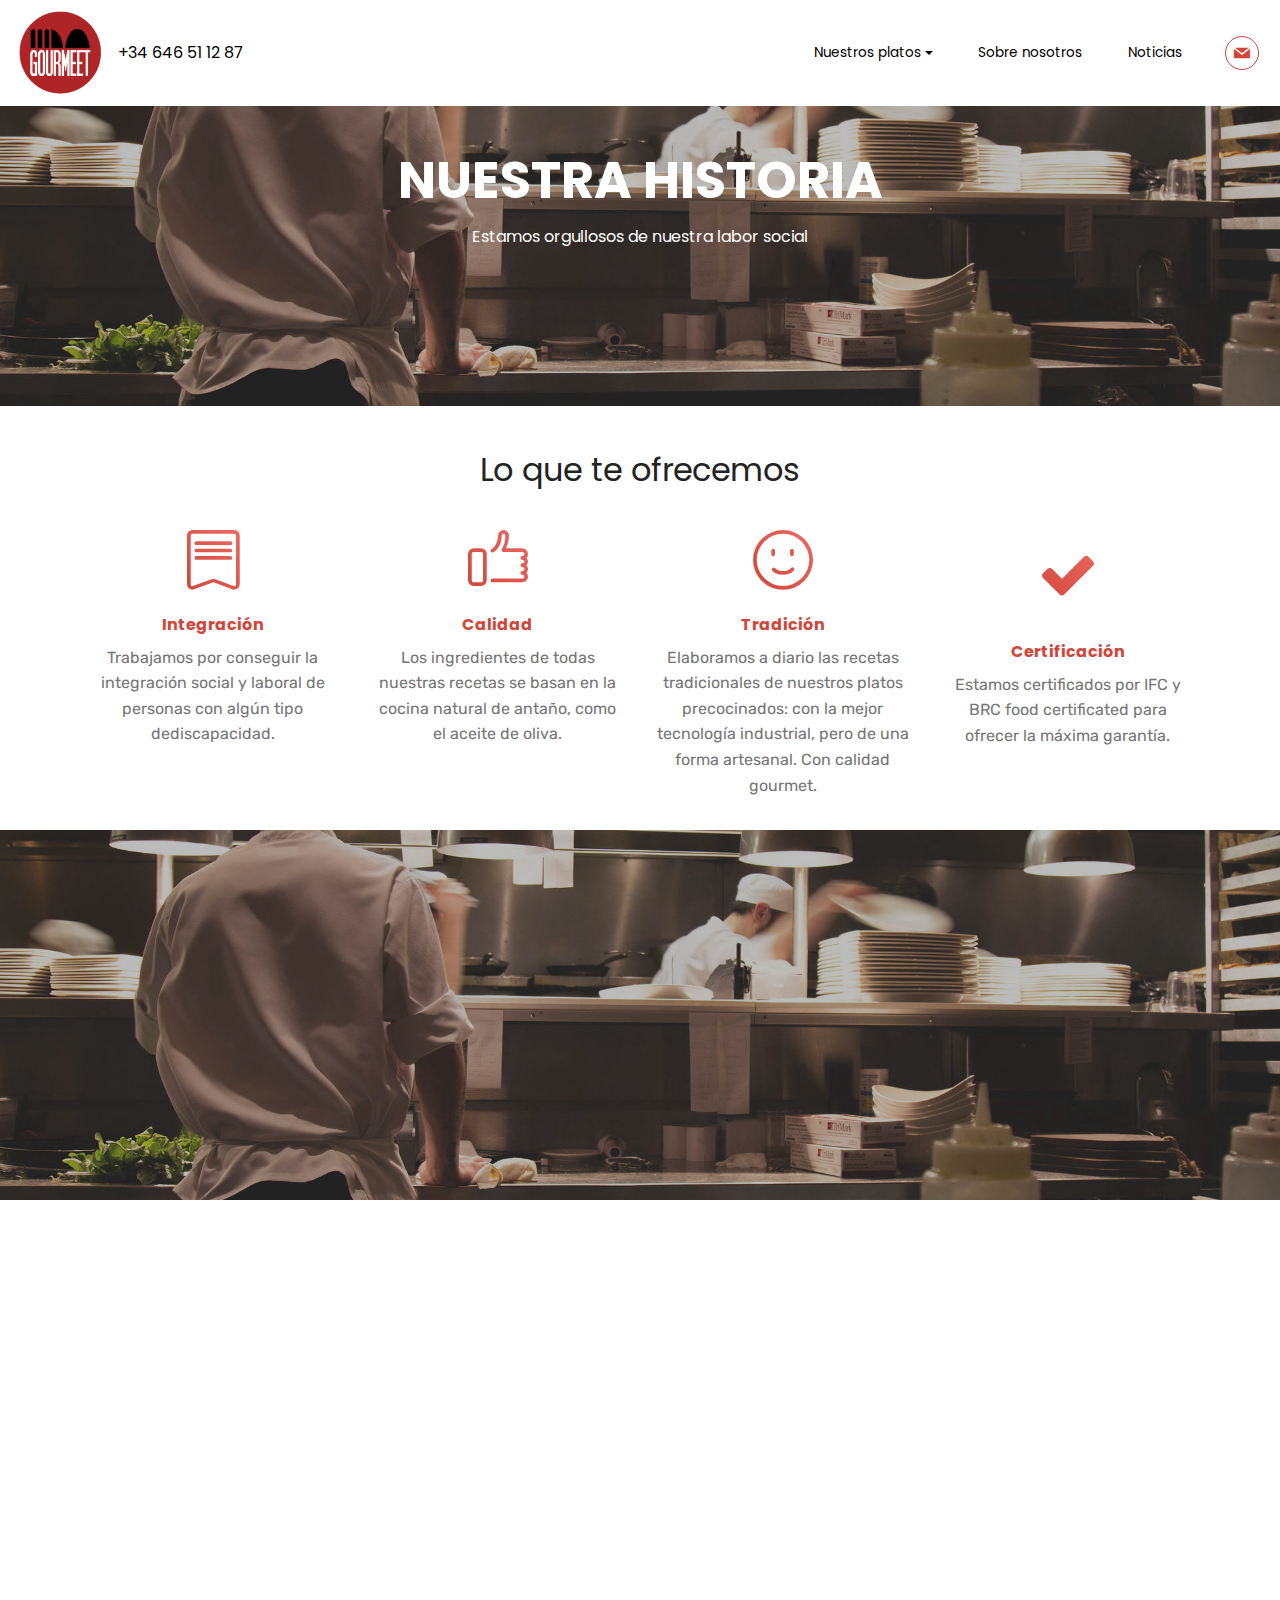
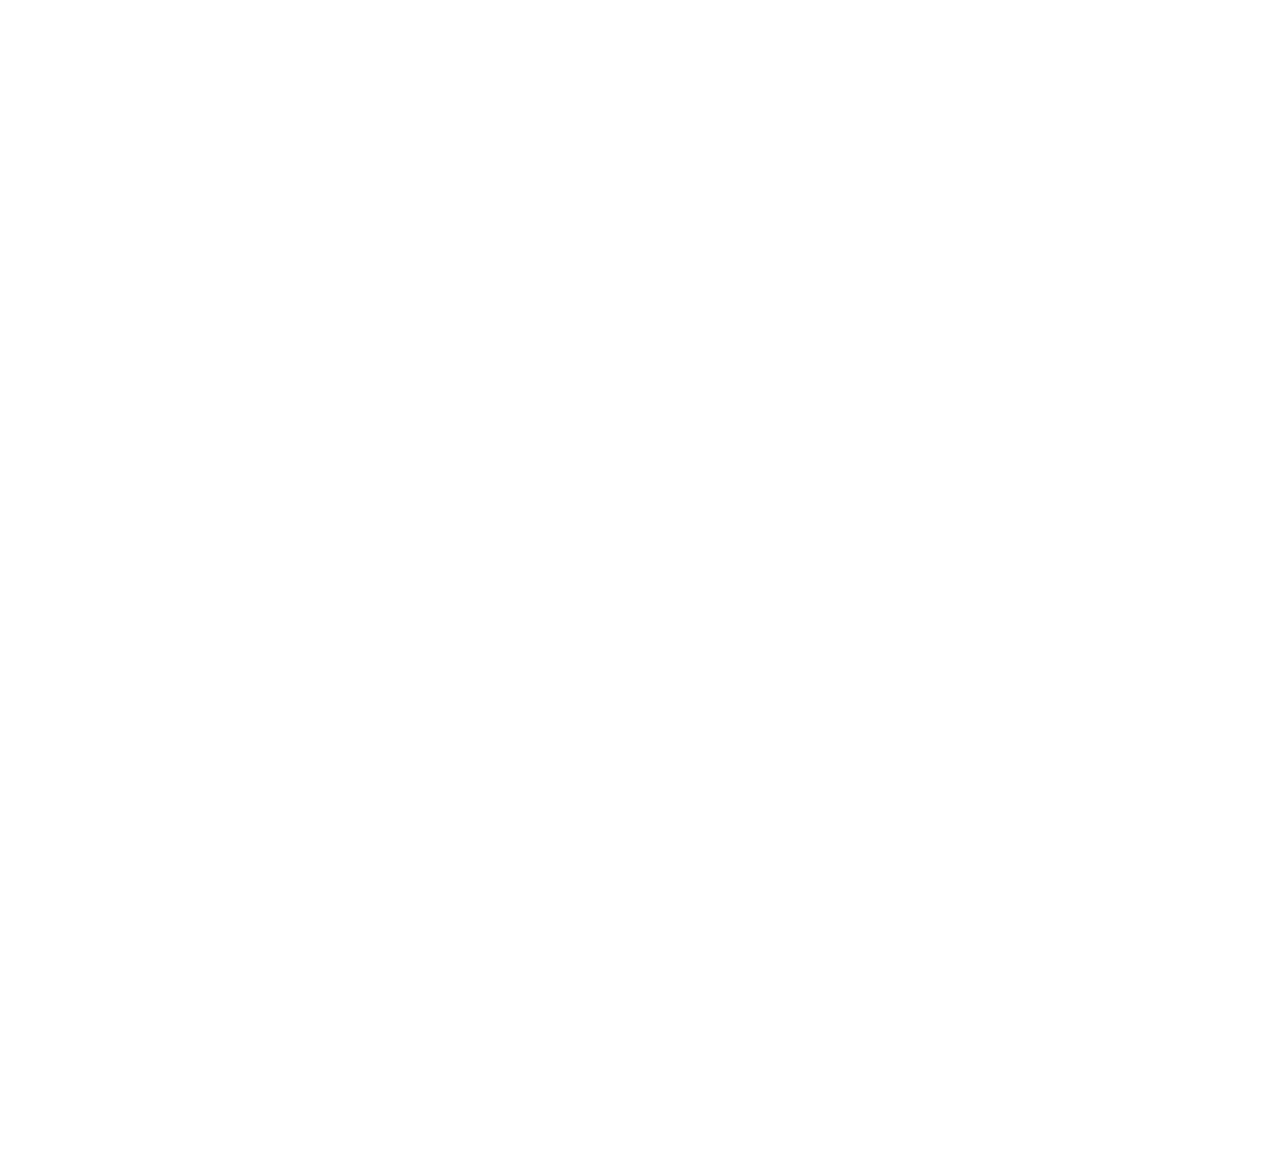
==== commit b3f6fad4: "create github pages" ====
--- a/page1.html
+++ b/page1.html
@@ -47,9 +47,9 @@
             </div>
         </button>
       <div class="collapse navbar-collapse" id="navbarSupportedContent">
-            <ul class="navbar-nav nav-dropdown nav-right" data-app-modern-menu="true"><li class="nav-item dropdown">
-                    <a class="nav-link link text-black display-4" href="page4.html#gallery1-2z" aria-expanded="true">&nbsp;Nuestros platos</a>
-                </li><li class="nav-item"><a class="nav-link link text-black display-4" href="page1.html#content9-o">
+            <ul class="navbar-nav nav-dropdown nav-right" data-app-modern-menu="true"><li class="nav-item dropdown open">
+                    <a class="nav-link link text-black dropdown-toggle display-4" href="page3.html#features14-1x" aria-expanded="true" data-toggle="dropdown-submenu">&nbsp;Nuestros platos</a><div class="dropdown-menu"><a class="text-black dropdown-item display-4" href="page3.html#features14-1x" aria-expanded="false">Carnes</a></div>
+                </li><li class="nav-item"><a class="nav-link link text-black display-4" href="page1.html#info7-w">
                         Sobre nosotros</a></li><li class="nav-item"><a class="nav-link link text-black display-4" href="page2.html">
                         Noticias</a></li></ul>
             <div class="icons-menu">
--- a/assets/mobirise/css/mbr-additional.css
+++ b/assets/mobirise/css/mbr-additional.css
@@ -1310,6 +1310,152 @@
   color: #ffffff;
   margin: 0;
 }
+.cid-rfUtmCSAls {
+  padding-top: 45px;
+  padding-bottom: 45px;
+  background-color: #ffffff;
+}
+.cid-rfUtmCSAls .mbr-section-subtitle {
+  color: #767676;
+}
+.cid-rfUtmCSAls .mbr-slider .carousel-control {
+  background: #1b1b1b;
+}
+.cid-rfUtmCSAls .mbr-slider .carousel-control-prev {
+  left: 0;
+  margin-left: 2.5rem;
+}
+.cid-rfUtmCSAls .mbr-slider .carousel-control-next {
+  right: 0;
+  margin-right: 2.5rem;
+}
+.cid-rfUtmCSAls .mbr-slider .modal-body .close {
+  background: #1b1b1b;
+}
+.cid-rfUtmCSAls .mbr-gallery-item > div::before {
+  content: '';
+  position: absolute;
+  left: 0;
+  top: 0;
+  width: 100%;
+  height: 100%;
+  background-color: #59585d;
+  opacity: 0;
+  -webkit-transition: 0.2s opacity ease-in-out;
+  transition: 0.2s opacity ease-in-out;
+}
+.cid-rfUtmCSAls .icon-focus {
+  font-size: 2rem !important;
+  width: 50px;
+  height: 50px;
+  top: calc(50% - 25px);
+  left: calc(50% - 25px);
+}
+.cid-rfUtmCSAls .icon-focus:before {
+  content: '+';
+  border-radius: 100px;
+  background: #444444;
+  width: 100%;
+  height: 100%;
+  padding-bottom: 6px;
+  display: flex;
+  -webkit-align-items: center;
+  align-items: center;
+  -webkit-justify-content: center;
+  justify-content: center;
+}
+.cid-rfUtmCSAls .icon-video {
+  font-size: 1.5rem !important;
+  width: 50px;
+  height: 50px;
+  top: calc(50% - 25px);
+  left: calc(50% - 25px);
+}
+.cid-rfUtmCSAls .icon-video:before {
+  border-radius: 100px;
+  background: #444444;
+  width: 100%;
+  height: 100%;
+  padding-left: 6px;
+  display: flex;
+  -webkit-align-items: center;
+  align-items: center;
+  -webkit-justify-content: center;
+  justify-content: center;
+}
+.cid-rfUtmCSAls .mbr-gallery-title {
+  transition: all 0.5s ease;
+  position: absolute;
+  text-align: left;
+  display: none;
+  width: 100%;
+  bottom: 0;
+  right: 0;
+  padding: 1rem;
+  color: #ffffff;
+  font-weight: bold;
+  background: transparent;
+  -webkit-transition: all 0.5s ease;
+  -moz-transition: all 0.5s ease;
+  -o-transition: all 0.5s ease;
+  -ms-transition: all 0.5s ease;
+}
+.cid-rfUtmCSAls ul {
+  font-size: 0;
+}
+.cid-rfUtmCSAls .mbr-gallery-filter ul {
+  text-align: left;
+}
+.cid-rfUtmCSAls .mbr-gallery-filter ul li .btn {
+  border: none !important;
+  background-color: transparent;
+  color: #59585d !important;
+  padding: 0.5rem 1rem 0.6rem;
+  border-radius: 0;
+  margin: 0!important;
+  transition: padding, border 0s, transform .2s;
+}
+.cid-rfUtmCSAls .mbr-gallery-filter ul li .btn.active {
+  padding: 0.5rem 1rem 0.5rem;
+  border-radius: 0 !important;
+}
+.cid-rfUtmCSAls .mbr-gallery-filter ul li {
+  padding: 0;
+  margin: 0 .2rem;
+}
+.cid-rfUtmCSAls .mbr-gallery-filter ul li:first-child,
+.cid-rfUtmCSAls .mbr-gallery-filter ul li:last-child {
+  margin: 0;
+}
+.cid-rfUtmCSAls .mbr-gallery-item > div:hover .mbr-gallery-title {
+  display: block;
+}
+.cid-rfUtmCSAls .mbr-gallery-item > div:hover:before {
+  opacity: 0.8 !important;
+}
+.cid-rfUtmCSAls .btn {
+  background: none !important;
+  border-radius: 0 !important;
+  box-shadow: none !important;
+}
+.cid-rfUtmCSAls .btn.active:after {
+  animation: none;
+}
+.cid-rfUtmCSAls .btn:active {
+  box-shadow: none !important;
+}
+.cid-rfUtmCSAls .btn:hover {
+  background: transparent !important;
+}
+.cid-rfUtmCSAls .btn:hover:before {
+  background: transparent !important;
+}
+.cid-rfUtmCSAls .btn:before {
+  background-color: transparent !important;
+}
+.cid-rfUtmCSAls .btn:focus {
+  box-shadow: none !important;
+}
 .cid-reEME1GVfP {
   padding-top: 90px;
   padding-bottom: 90px;
@@ -3661,152 +3807,6 @@
 .cid-rfMJQjFiVa H2 {
   text-align: left;
 }
-.cid-rfOZBEkYje {
-  padding-top: 45px;
-  padding-bottom: 45px;
-  background-color: #ffffff;
-}
-.cid-rfOZBEkYje .mbr-section-subtitle {
-  color: #767676;
-}
-.cid-rfOZBEkYje .mbr-slider .carousel-control {
-  background: #1b1b1b;
-}
-.cid-rfOZBEkYje .mbr-slider .carousel-control-prev {
-  left: 0;
-  margin-left: 2.5rem;
-}
-.cid-rfOZBEkYje .mbr-slider .carousel-control-next {
-  right: 0;
-  margin-right: 2.5rem;
-}
-.cid-rfOZBEkYje .mbr-slider .modal-body .close {
-  background: #1b1b1b;
-}
-.cid-rfOZBEkYje .mbr-gallery-item > div::before {
-  content: '';
-  position: absolute;
-  left: 0;
-  top: 0;
-  width: 100%;
-  height: 100%;
-  background-color: #59585d;
-  opacity: 0;
-  -webkit-transition: 0.2s opacity ease-in-out;
-  transition: 0.2s opacity ease-in-out;
-}
-.cid-rfOZBEkYje .icon-focus {
-  font-size: 2rem !important;
-  width: 50px;
-  height: 50px;
-  top: calc(50% - 25px);
-  left: calc(50% - 25px);
-}
-.cid-rfOZBEkYje .icon-focus:before {
-  content: '+';
-  border-radius: 100px;
-  background: #444444;
-  width: 100%;
-  height: 100%;
-  padding-bottom: 6px;
-  display: flex;
-  -webkit-align-items: center;
-  align-items: center;
-  -webkit-justify-content: center;
-  justify-content: center;
-}
-.cid-rfOZBEkYje .icon-video {
-  font-size: 1.5rem !important;
-  width: 50px;
-  height: 50px;
-  top: calc(50% - 25px);
-  left: calc(50% - 25px);
-}
-.cid-rfOZBEkYje .icon-video:before {
-  border-radius: 100px;
-  background: #444444;
-  width: 100%;
-  height: 100%;
-  padding-left: 6px;
-  display: flex;
-  -webkit-align-items: center;
-  align-items: center;
-  -webkit-justify-content: center;
-  justify-content: center;
-}
-.cid-rfOZBEkYje .mbr-gallery-title {
-  transition: all 0.5s ease;
-  position: absolute;
-  text-align: left;
-  display: none;
-  width: 100%;
-  bottom: 0;
-  right: 0;
-  padding: 1rem;
-  color: #ffffff;
-  font-weight: bold;
-  background: transparent;
-  -webkit-transition: all 0.5s ease;
-  -moz-transition: all 0.5s ease;
-  -o-transition: all 0.5s ease;
-  -ms-transition: all 0.5s ease;
-}
-.cid-rfOZBEkYje ul {
-  font-size: 0;
-}
-.cid-rfOZBEkYje .mbr-gallery-filter ul {
-  text-align: left;
-}
-.cid-rfOZBEkYje .mbr-gallery-filter ul li .btn {
-  border: none !important;
-  background-color: transparent;
-  color: #59585d !important;
-  padding: 0.5rem 1rem 0.6rem;
-  border-radius: 0;
-  margin: 0!important;
-  transition: padding, border 0s, transform .2s;
-}
-.cid-rfOZBEkYje .mbr-gallery-filter ul li .btn.active {
-  padding: 0.5rem 1rem 0.5rem;
-  border-radius: 0 !important;
-}
-.cid-rfOZBEkYje .mbr-gallery-filter ul li {
-  padding: 0;
-  margin: 0 .2rem;
-}
-.cid-rfOZBEkYje .mbr-gallery-filter ul li:first-child,
-.cid-rfOZBEkYje .mbr-gallery-filter ul li:last-child {
-  margin: 0;
-}
-.cid-rfOZBEkYje .mbr-gallery-item > div:hover .mbr-gallery-title {
-  display: block;
-}
-.cid-rfOZBEkYje .mbr-gallery-item > div:hover:before {
-  opacity: 0.8 !important;
-}
-.cid-rfOZBEkYje .btn {
-  background: none !important;
-  border-radius: 0 !important;
-  box-shadow: none !important;
-}
-.cid-rfOZBEkYje .btn.active:after {
-  animation: none;
-}
-.cid-rfOZBEkYje .btn:active {
-  box-shadow: none !important;
-}
-.cid-rfOZBEkYje .btn:hover {
-  background: transparent !important;
-}
-.cid-rfOZBEkYje .btn:hover:before {
-  background: transparent !important;
-}
-.cid-rfOZBEkYje .btn:before {
-  background-color: transparent !important;
-}
-.cid-rfOZBEkYje .btn:focus {
-  box-shadow: none !important;
-}
 .cid-rfMJQm8aSi {
   padding-top: 45px;
   padding-bottom: 60px;
@@ -4697,728 +4697,3 @@
 .cid-rfP4ACzIU7 H5 {
   color: #d14638;
 }
-.cid-rfP4AMSv0S .dropdown-item:before {
-  font-family: MobiriseIcons !important;
-  content: '\e966';
-  display: inline-block;
-  width: 0;
-  position: absolute;
-  left: 1rem;
-  top: 0.5rem;
-  margin-right: 0.5rem;
-  line-height: 1;
-  font-size: inherit;
-  vertical-align: middle;
-  text-align: center;
-  overflow: hidden;
-  -webkit-transform: scale(0, 1);
-  transform: scale(0, 1);
-  -webkit-transition: all 0.25s ease-in-out;
-  -moz-transition: all 0.25s ease-in-out;
-  transition: all 0.25s ease-in-out;
-}
-.cid-rfP4AMSv0S .nav-item,
-.cid-rfP4AMSv0S .nav-link,
-.cid-rfP4AMSv0S .navbar-caption {
-  font-weight: normal;
-}
-.cid-rfP4AMSv0S .nav-item:focus,
-.cid-rfP4AMSv0S .nav-link:focus {
-  outline: none;
-}
-@media (min-width: 992px) {
-  .cid-rfP4AMSv0S .dropdown-item:hover:before {
-    -webkit-transform: scale(1, 1);
-    transform: scale(1, 1);
-    width: 16px;
-  }
-}
-.cid-rfP4AMSv0S .dropdown .dropdown-menu .dropdown-item {
-  width: auto;
-  -webkit-transition: all 0.25s ease-in-out;
-  -moz-transition: all 0.25s ease-in-out;
-  transition: all 0.25s ease-in-out;
-}
-.cid-rfP4AMSv0S .dropdown .dropdown-menu .dropdown-item::after {
-  right: 0.5rem;
-}
-.cid-rfP4AMSv0S .dropdown .dropdown-menu .dropdown-item:hover {
-  padding-right: 2.5385em;
-  padding-left: 3.5385em;
-}
-.cid-rfP4AMSv0S .dropdown .dropdown-menu .dropdown-item:hover .mbr-iconfont:before {
-  -webkit-transform: scale(0, 1);
-  transform: scale(0, 1);
-}
-.cid-rfP4AMSv0S .dropdown .dropdown-menu .dropdown-item .mbr-iconfont {
-  margin-left: -1.8rem;
-  padding-right: 1rem;
-  font-size: inherit;
-}
-.cid-rfP4AMSv0S .dropdown .dropdown-menu .dropdown-item .mbr-iconfont:before {
-  display: inline-block;
-  -webkit-transform: scale(1, 1);
-  transform: scale(1, 1);
-  -webkit-transition: all 0.25s ease-in-out;
-  -moz-transition: all 0.25s ease-in-out;
-  transition: all 0.25s ease-in-out;
-}
-.cid-rfP4AMSv0S .collapsed .dropdown-menu .dropdown-item:before {
-  display: none;
-}
-.cid-rfP4AMSv0S .collapsed .dropdown .dropdown-menu .dropdown-item {
-  padding: 0.235em 1.5em 0.235em 1.5em !important;
-  transition: none;
-  margin: 0 !important;
-}
-.cid-rfP4AMSv0S .navbar {
-  min-height: 77px;
-  transition: all .3s;
-  background: #ffffff;
-}
-.cid-rfP4AMSv0S .navbar.opened {
-  transition: all .3s;
-  background: #ffffff !important;
-}
-.cid-rfP4AMSv0S .navbar .dropdown-item {
-  padding: .235rem 1.5rem;
-}
-.cid-rfP4AMSv0S .navbar .navbar-collapse {
-  justify-content: flex-end;
-  z-index: 1;
-  -webkit-justify-content: flex-end;
-}
-.cid-rfP4AMSv0S .navbar.collapsed .nav-item .nav-link::before {
-  display: none;
-}
-.cid-rfP4AMSv0S .navbar.collapsed.opened .dropdown-menu {
-  top: 0;
-}
-.cid-rfP4AMSv0S .navbar.collapsed .dropdown-menu {
-  background: transparent !important;
-}
-.cid-rfP4AMSv0S .navbar.collapsed .dropdown-menu .dropdown-submenu {
-  left: 0 !important;
-}
-.cid-rfP4AMSv0S .navbar.collapsed .dropdown-menu .dropdown-item:after {
-  right: auto;
-}
-.cid-rfP4AMSv0S .navbar.collapsed .dropdown-menu .dropdown-toggle[data-toggle="dropdown-submenu"]:after {
-  margin-left: .25rem;
-  border-top: 0.35em solid;
-  border-right: 0.35em solid transparent;
-  border-left: 0.35em solid transparent;
-  border-bottom: 0;
-  top: 55%;
-}
-.cid-rfP4AMSv0S .navbar.collapsed ul.navbar-nav li {
-  margin: auto;
-}
-.cid-rfP4AMSv0S .navbar.collapsed .dropdown-menu .dropdown-item {
-  padding: .25rem 1.5rem;
-  text-align: center;
-}
-.cid-rfP4AMSv0S .navbar.collapsed .icons-menu {
-  padding-left: 0;
-  padding-top: .5rem;
-  padding-bottom: .5rem;
-}
-@media (max-width: 991px) {
-  .cid-rfP4AMSv0S .navbar .nav-item .nav-link::before {
-    display: none;
-  }
-  .cid-rfP4AMSv0S .navbar.opened .dropdown-menu {
-    top: 0;
-  }
-  .cid-rfP4AMSv0S .navbar .dropdown-menu {
-    background: transparent !important;
-  }
-  .cid-rfP4AMSv0S .navbar .dropdown-menu .dropdown-submenu {
-    left: 0 !important;
-  }
-  .cid-rfP4AMSv0S .navbar .dropdown-menu .dropdown-item:after {
-    right: auto;
-  }
-  .cid-rfP4AMSv0S .navbar .dropdown-menu .dropdown-toggle[data-toggle="dropdown-submenu"]:after {
-    margin-left: .25rem;
-    border-top: 0.35em solid;
-    border-right: 0.35em solid transparent;
-    border-left: 0.35em solid transparent;
-    border-bottom: 0;
-    top: 55%;
-  }
-  .cid-rfP4AMSv0S .navbar .navbar-logo img {
-    height: 3.8rem !important;
-  }
-  .cid-rfP4AMSv0S .navbar ul.navbar-nav li {
-    margin: auto;
-  }
-  .cid-rfP4AMSv0S .navbar .dropdown-menu .dropdown-item {
-    padding: .25rem 1.5rem !important;
-    text-align: center;
-  }
-  .cid-rfP4AMSv0S .navbar .navbar-brand {
-    -webkit-flex-shrink: initial;
-    flex-shrink: initial;
-    -webkit-flex-basis: auto;
-    flex-basis: auto;
-    word-break: break-word;
-  }
-  .cid-rfP4AMSv0S .navbar .navbar-toggler {
-    -webkit-flex-basis: auto;
-    flex-basis: auto;
-  }
-  .cid-rfP4AMSv0S .navbar .icons-menu {
-    padding-left: 0;
-    padding-top: .5rem;
-    padding-bottom: .5rem;
-  }
-}
-.cid-rfP4AMSv0S .navbar.navbar-short {
-  background: #ffffff !important;
-  min-height: 60px;
-}
-.cid-rfP4AMSv0S .navbar.navbar-short .navbar-logo img {
-  height: 3rem !important;
-}
-.cid-rfP4AMSv0S .navbar.navbar-short .navbar-brand {
-  padding: 0;
-}
-.cid-rfP4AMSv0S .navbar-brand {
-  -webkit-flex-shrink: 0;
-  flex-shrink: 0;
-  -webkit-align-items: center;
-  align-items: center;
-  margin-right: 0;
-  padding: 0;
-  transition: all .3s;
-  word-break: break-word;
-  z-index: 1;
-}
-.cid-rfP4AMSv0S .navbar-brand .navbar-caption {
-  line-height: inherit !important;
-}
-.cid-rfP4AMSv0S .navbar-brand .navbar-logo a {
-  outline: none;
-}
-.cid-rfP4AMSv0S .dropdown-item.active,
-.cid-rfP4AMSv0S .dropdown-item:active {
-  background-color: transparent;
-}
-.cid-rfP4AMSv0S .navbar-expand-lg .navbar-nav .nav-link {
-  padding: 0;
-}
-.cid-rfP4AMSv0S .nav-dropdown .link.dropdown-toggle {
-  margin-right: 1.667em;
-}
-.cid-rfP4AMSv0S .nav-dropdown .link.dropdown-toggle[aria-expanded="true"] {
-  margin-right: 0;
-  padding: 0.667em 1.667em;
-}
-.cid-rfP4AMSv0S .navbar.navbar-expand-lg .dropdown .dropdown-menu {
-  background: #ffffff;
-}
-.cid-rfP4AMSv0S .navbar.navbar-expand-lg .dropdown .dropdown-menu .dropdown-submenu {
-  margin: 0;
-  left: 100%;
-}
-.cid-rfP4AMSv0S .navbar .dropdown.open > .dropdown-menu {
-  display: block;
-}
-.cid-rfP4AMSv0S ul.navbar-nav {
-  -webkit-flex-wrap: wrap;
-  flex-wrap: wrap;
-}
-.cid-rfP4AMSv0S .navbar-buttons {
-  text-align: center;
-}
-.cid-rfP4AMSv0S button.navbar-toggler {
-  outline: none;
-  width: 31px;
-  height: 20px;
-  cursor: pointer;
-  transition: all .2s;
-  position: relative;
-  -webkit-align-self: center;
-  align-self: center;
-}
-.cid-rfP4AMSv0S button.navbar-toggler .hamburger span {
-  position: absolute;
-  right: 0;
-  width: 30px;
-  height: 2px;
-  border-right: 5px;
-  background-color: #d14638;
-}
-.cid-rfP4AMSv0S button.navbar-toggler .hamburger span:nth-child(1) {
-  top: 0;
-  transition: all .2s;
-}
-.cid-rfP4AMSv0S button.navbar-toggler .hamburger span:nth-child(2) {
-  top: 8px;
-  transition: all .15s;
-}
-.cid-rfP4AMSv0S button.navbar-toggler .hamburger span:nth-child(3) {
-  top: 8px;
-  transition: all .15s;
-}
-.cid-rfP4AMSv0S button.navbar-toggler .hamburger span:nth-child(4) {
-  top: 16px;
-  transition: all .2s;
-}
-.cid-rfP4AMSv0S nav.opened .hamburger span:nth-child(1) {
-  top: 8px;
-  width: 0;
-  opacity: 0;
-  right: 50%;
-  transition: all .2s;
-}
-.cid-rfP4AMSv0S nav.opened .hamburger span:nth-child(2) {
-  -webkit-transform: rotate(45deg);
-  transform: rotate(45deg);
-  transition: all .25s;
-}
-.cid-rfP4AMSv0S nav.opened .hamburger span:nth-child(3) {
-  -webkit-transform: rotate(-45deg);
-  transform: rotate(-45deg);
-  transition: all .25s;
-}
-.cid-rfP4AMSv0S nav.opened .hamburger span:nth-child(4) {
-  top: 8px;
-  width: 0;
-  opacity: 0;
-  right: 50%;
-  transition: all .2s;
-}
-.cid-rfP4AMSv0S .navbar-dropdown {
-  padding: .5rem 1rem;
-  position: fixed;
-}
-.cid-rfP4AMSv0S a.nav-link {
-  -webkit-justify-content: center;
-  justify-content: center;
-  display: flex;
-  -webkit-align-items: center;
-  align-items: center;
-}
-.cid-rfP4AMSv0S .mbr-iconfont {
-  font-size: 1rem;
-  color: #66458e;
-  display: inline-flex;
-}
-.cid-rfP4AMSv0S .mbr-iconfont:before {
-  padding: .5rem;
-  border: 1px solid;
-  border-radius: 100px;
-}
-.cid-rfP4AMSv0S .soc-item {
-  margin: .5rem .3rem;
-}
-.cid-rfP4AMSv0S .icons-menu {
-  -webkit-flex-wrap: wrap;
-  flex-wrap: wrap;
-  display: flex;
-  -webkit-justify-content: center;
-  justify-content: center;
-  padding-left: 1rem;
-  text-align: center;
-  -webkit-align-items: center;
-  align-items: center;
-}
-@media screen and (-ms-high-contrast: active), (-ms-high-contrast: none) {
-  .cid-rfP4AMSv0S .navbar {
-    height: 77px;
-  }
-  .cid-rfP4AMSv0S .navbar.opened {
-    height: auto;
-  }
-  .cid-rfP4AMSv0S .nav-item .nav-link:hover::before {
-    width: 175%;
-    max-width: calc(100% + 2rem);
-    left: -1rem;
-  }
-}
-.cid-rfP4ANujQg {
-  padding-top: 195px;
-  padding-bottom: 120px;
-  background-image: url("../../../assets/images/mbr-1-1920x1271.jpg");
-}
-.cid-rfP4ANujQg .card-wrapper {
-  z-index: 3;
-}
-.cid-rfP4ANujQg .card-wrapper .mbr-section-title {
-  letter-spacing: 1px;
-  transition: all 2.5s cubic-bezier(0, 0.74, 0.52, 1.2);
-}
-.cid-rfP4ANujQg:hover .mbr-section-title {
-  letter-spacing: 10px;
-}
-.cid-rfP4ANujQg .full-link {
-  position: absolute;
-  top: 0;
-  left: 0;
-  width: 100%;
-  height: 100%;
-  font-size: 0;
-  z-index: 2;
-}
-.cid-rfP4ANujQg .popup-btn.card-wrapper {
-  z-index: 1 !important;
-}
-.cid-rfP4ANujQg .text-block {
-  text-align: right !important;
-}
-.cid-rfP4ANujQg H2 {
-  text-align: left;
-}
-.cid-rfP5Jynk7j {
-  padding-top: 30px;
-  padding-bottom: 45px;
-  background-color: #ffffff;
-}
-.cid-rfP5Jynk7j .row-element,
-.cid-rfP5Jynk7j .image-element {
-  padding: 0;
-}
-.cid-rfP5Jynk7j .image-element {
-  display: flex;
-  -webkit-justify-content: center;
-  justify-content: center;
-}
-.cid-rfP5Jynk7j .image-element img {
-  width: 100%;
-  height: 100%;
-  object-fit: cover;
-  object-position: center center;
-}
-.cid-rfP5Jynk7j .text-content {
-  padding: 3rem;
-}
-@media (max-width: 767px) {
-  .cid-rfP5Jynk7j .text-content {
-    padding: 2rem 1rem;
-  }
-  .cid-rfP5Jynk7j .mbr-title,
-  .cid-rfP5Jynk7j .mbr-text,
-  .cid-rfP5Jynk7j .mbr-section-btn {
-    text-align: center !important;
-  }
-}
-.cid-rfP5Jynk7j .mbr-text,
-.cid-rfP5Jynk7j .mbr-section-btn {
-  color: #767676;
-}
-.cid-rfP5Jynk7j .mbr-title {
-  color: #d14638;
-}
-.cid-rfP4ANORsZ {
-  padding-top: 45px;
-  padding-bottom: 45px;
-  background-color: #ffffff;
-}
-.cid-rfP4ANORsZ .mbr-section-subtitle {
-  color: #767676;
-}
-.cid-rfP4ANORsZ .mbr-slider .carousel-control {
-  background: #1b1b1b;
-}
-.cid-rfP4ANORsZ .mbr-slider .carousel-control-prev {
-  left: 0;
-  margin-left: 2.5rem;
-}
-.cid-rfP4ANORsZ .mbr-slider .carousel-control-next {
-  right: 0;
-  margin-right: 2.5rem;
-}
-.cid-rfP4ANORsZ .mbr-slider .modal-body .close {
-  background: #1b1b1b;
-}
-.cid-rfP4ANORsZ .mbr-gallery-item > div::before {
-  content: '';
-  position: absolute;
-  left: 0;
-  top: 0;
-  width: 100%;
-  height: 100%;
-  background-color: #59585d;
-  opacity: 0;
-  -webkit-transition: 0.2s opacity ease-in-out;
-  transition: 0.2s opacity ease-in-out;
-}
-.cid-rfP4ANORsZ .icon-focus {
-  font-size: 2rem !important;
-  width: 50px;
-  height: 50px;
-  top: calc(50% - 25px);
-  left: calc(50% - 25px);
-}
-.cid-rfP4ANORsZ .icon-focus:before {
-  content: '+';
-  border-radius: 100px;
-  background: #444444;
-  width: 100%;
-  height: 100%;
-  padding-bottom: 6px;
-  display: flex;
-  -webkit-align-items: center;
-  align-items: center;
-  -webkit-justify-content: center;
-  justify-content: center;
-}
-.cid-rfP4ANORsZ .icon-video {
-  font-size: 1.5rem !important;
-  width: 50px;
-  height: 50px;
-  top: calc(50% - 25px);
-  left: calc(50% - 25px);
-}
-.cid-rfP4ANORsZ .icon-video:before {
-  border-radius: 100px;
-  background: #444444;
-  width: 100%;
-  height: 100%;
-  padding-left: 6px;
-  display: flex;
-  -webkit-align-items: center;
-  align-items: center;
-  -webkit-justify-content: center;
-  justify-content: center;
-}
-.cid-rfP4ANORsZ .mbr-gallery-title {
-  transition: all 0.5s ease;
-  position: absolute;
-  text-align: left;
-  display: none;
-  width: 100%;
-  bottom: 0;
-  right: 0;
-  padding: 1rem;
-  color: #ffffff;
-  font-weight: bold;
-  background: transparent;
-  -webkit-transition: all 0.5s ease;
-  -moz-transition: all 0.5s ease;
-  -o-transition: all 0.5s ease;
-  -ms-transition: all 0.5s ease;
-}
-.cid-rfP4ANORsZ ul {
-  font-size: 0;
-}
-.cid-rfP4ANORsZ .mbr-gallery-filter ul {
-  text-align: left;
-}
-.cid-rfP4ANORsZ .mbr-gallery-filter ul li .btn {
-  border: none !important;
-  background-color: transparent;
-  color: #59585d !important;
-  padding: 0.5rem 1rem 0.6rem;
-  border-radius: 0;
-  margin: 0!important;
-  transition: padding, border 0s, transform .2s;
-}
-.cid-rfP4ANORsZ .mbr-gallery-filter ul li .btn.active {
-  padding: 0.5rem 1rem 0.5rem;
-  border-radius: 0 !important;
-}
-.cid-rfP4ANORsZ .mbr-gallery-filter ul li {
-  padding: 0;
-  margin: 0 .2rem;
-}
-.cid-rfP4ANORsZ .mbr-gallery-filter ul li:first-child,
-.cid-rfP4ANORsZ .mbr-gallery-filter ul li:last-child {
-  margin: 0;
-}
-.cid-rfP4ANORsZ .mbr-gallery-item > div:hover .mbr-gallery-title {
-  display: block;
-}
-.cid-rfP4ANORsZ .mbr-gallery-item > div:hover:before {
-  opacity: 0.8 !important;
-}
-.cid-rfP4ANORsZ .btn {
-  background: none !important;
-  border-radius: 0 !important;
-  box-shadow: none !important;
-}
-.cid-rfP4ANORsZ .btn.active:after {
-  animation: none;
-}
-.cid-rfP4ANORsZ .btn:active {
-  box-shadow: none !important;
-}
-.cid-rfP4ANORsZ .btn:hover {
-  background: transparent !important;
-}
-.cid-rfP4ANORsZ .btn:hover:before {
-  background: transparent !important;
-}
-.cid-rfP4ANORsZ .btn:before {
-  background-color: transparent !important;
-}
-.cid-rfP4ANORsZ .btn:focus {
-  box-shadow: none !important;
-}
-.cid-rfP4AOZ6jw {
-  padding-top: 45px;
-  padding-bottom: 60px;
-  background-color: #d14638;
-}
-.cid-rfP4AOZ6jw *:focus {
-  outline: none;
-}
-.cid-rfP4AOZ6jw .input-wrap {
-  padding-bottom: 1rem;
-}
-.cid-rfP4AOZ6jw .form-control,
-.cid-rfP4AOZ6jw .field {
-  width: 100%;
-  min-height: auto;
-  color: #232323 !important;
-  border: none;
-  border-radius: 0 !important;
-  background-color: transparent;
-  padding: .5rem 0rem;
-  border-bottom: 1px solid #232323;
-}
-.cid-rfP4AOZ6jw .form-control:focus,
-.cid-rfP4AOZ6jw .field:focus {
-  outline: none;
-}
-.cid-rfP4AOZ6jw input::-webkit-input-placeholder {
-  color: #232323;
-}
-.cid-rfP4AOZ6jw input::-moz-placeholder {
-  color: #232323;
-}
-.cid-rfP4AOZ6jw textarea::-webkit-input-placeholder {
-  color: #232323;
-}
-.cid-rfP4AOZ6jw textarea::-moz-placeholder {
-  color: #232323;
-}
-.cid-rfP4AOZ6jw .soc-item {
-  display: inline-block;
-  margin: 0 .1rem .2rem .1rem;
-  padding: 10px 11px 0 11px;
-  border: 1px solid #66458e;
-  border-radius: 50%;
-}
-.cid-rfP4AOZ6jw .soc-item:hover {
-  opacity: .5;
-}
-.cid-rfP4AOZ6jw .soc-item .socicon {
-  font-size: 1.5rem;
-  color: #66458e;
-}
-.cid-rfP4AOZ6jw .days-column,
-.cid-rfP4AOZ6jw .hours-column {
-  display: inline-block;
-}
-.cid-rfP4AOZ6jw .days-column span,
-.cid-rfP4AOZ6jw .hours-column span {
-  display: block;
-}
-.cid-rfP4AOZ6jw .input-group-btn {
-  display: block;
-}
-@media (max-width: 767px) {
-  .cid-rfP4AOZ6jw .days-column {
-    padding-right: 0 !important;
-  }
-  .cid-rfP4AOZ6jw .hours-column {
-    max-width: 50% !important;
-  }
-  .cid-rfP4AOZ6jw .opening-hours {
-    padding-bottom: 48px !important;
-  }
-}
-.cid-rfP4AOZ6jw .follow-title,
-.cid-rfP4AOZ6jw .social-list {
-  text-align: center;
-}
-.cid-rfP4AOZ6jw .opening-hours-title,
-.cid-rfP4AOZ6jw .opening-hours {
-  text-align: left;
-}
-.cid-rfP4AOZ6jw .address-title,
-.cid-rfP4AOZ6jw .address-block {
-  text-align: left;
-  color: #ffffff;
-}
-.cid-rfP4AOZ6jw .form-title,
-.cid-rfP4AOZ6jw .btn-row B {
-  color: #ffffff;
-}
-.cid-rfP4APTQm2 {
-  padding-top: 60px;
-  padding-bottom: 60px;
-  background-image: url("../../../assets/images/footer-2000x501.jpg");
-}
-@media (max-width: 767px) {
-  .cid-rfP4APTQm2 .content {
-    text-align: center;
-  }
-  .cid-rfP4APTQm2 .content > div:not(:last-child) {
-    margin-bottom: 2rem;
-  }
-}
-@media (max-width: 767px) {
-  .cid-rfP4APTQm2 .media-wrap {
-    margin-bottom: 1rem;
-  }
-}
-.cid-rfP4APTQm2 .media-wrap .mbr-iconfont-logo {
-  font-size: 7.5rem;
-  color: #f36;
-}
-.cid-rfP4APTQm2 .media-wrap img {
-  height: 6rem;
-}
-@media (max-width: 767px) {
-  .cid-rfP4APTQm2 .footer-lower .copyright {
-    margin-bottom: 1rem;
-    text-align: center;
-  }
-}
-.cid-rfP4APTQm2 .footer-lower hr {
-  margin: 1rem 0;
-  border-color: #fff;
-  opacity: .05;
-}
-.cid-rfP4APTQm2 .footer-lower .social-list {
-  padding-left: 0;
-  margin-bottom: 0;
-  list-style: none;
-  display: -webkit-flex;
-  flex-wrap: wrap;
-  justify-content: flex-end;
-  -webkit-justify-content: flex-end;
-  -webkit-flex-wrap: wrap;
-}
-.cid-rfP4APTQm2 .footer-lower .social-list .mbr-iconfont-social {
-  font-size: 1.3rem;
-  color: #fff;
-}
-.cid-rfP4APTQm2 .footer-lower .social-list .soc-item {
-  margin: 0 .5rem;
-}
-.cid-rfP4APTQm2 .footer-lower .social-list a {
-  margin: 0;
-  opacity: .5;
-  -webkit-transition: .2s linear;
-  transition: .2s linear;
-}
-.cid-rfP4APTQm2 .footer-lower .social-list a:hover {
-  opacity: 1;
-}
-@media (max-width: 767px) {
-  .cid-rfP4APTQm2 .footer-lower .social-list {
-    justify-content: center;
-    -webkit-justify-content: center;
-  }
-}
-.cid-rfP4APTQm2 B {
-  color: #d14638;
-}
-.cid-rfP4APTQm2 H5 {
-  color: #d14638;
-}
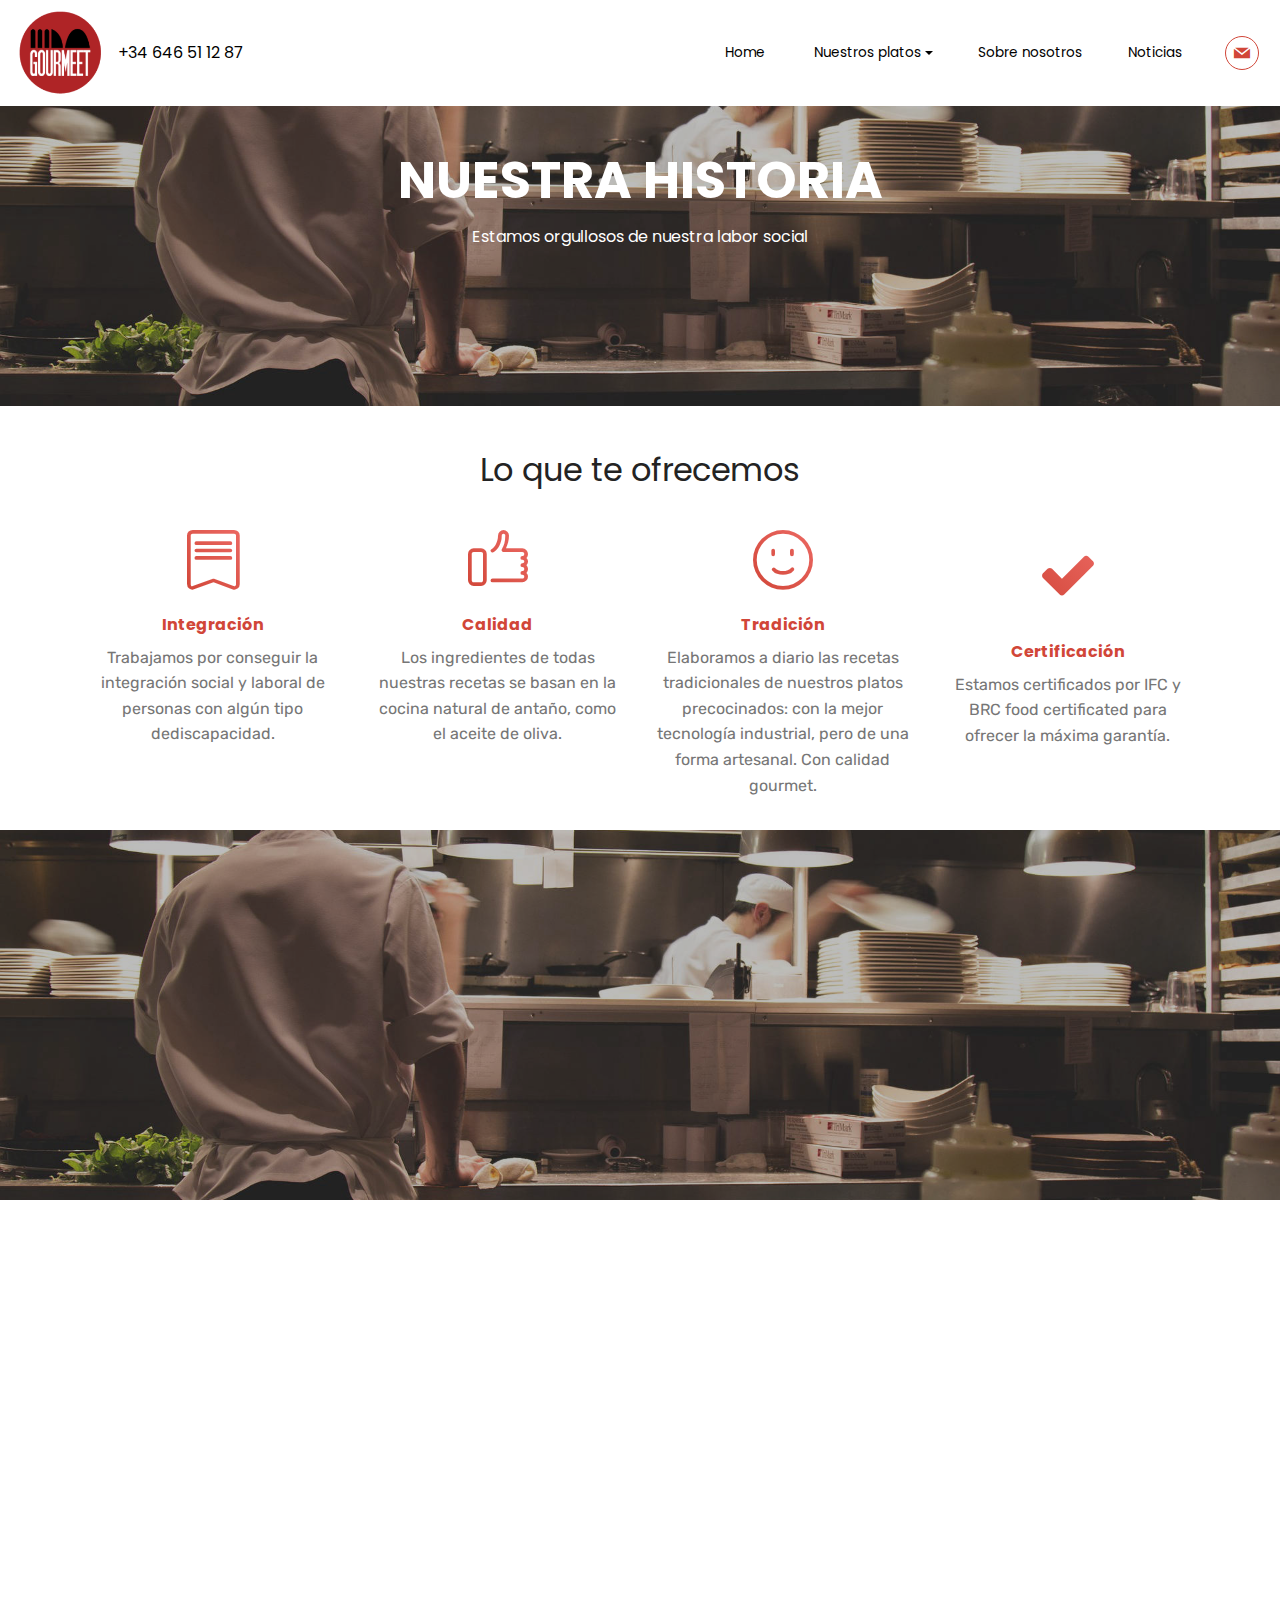
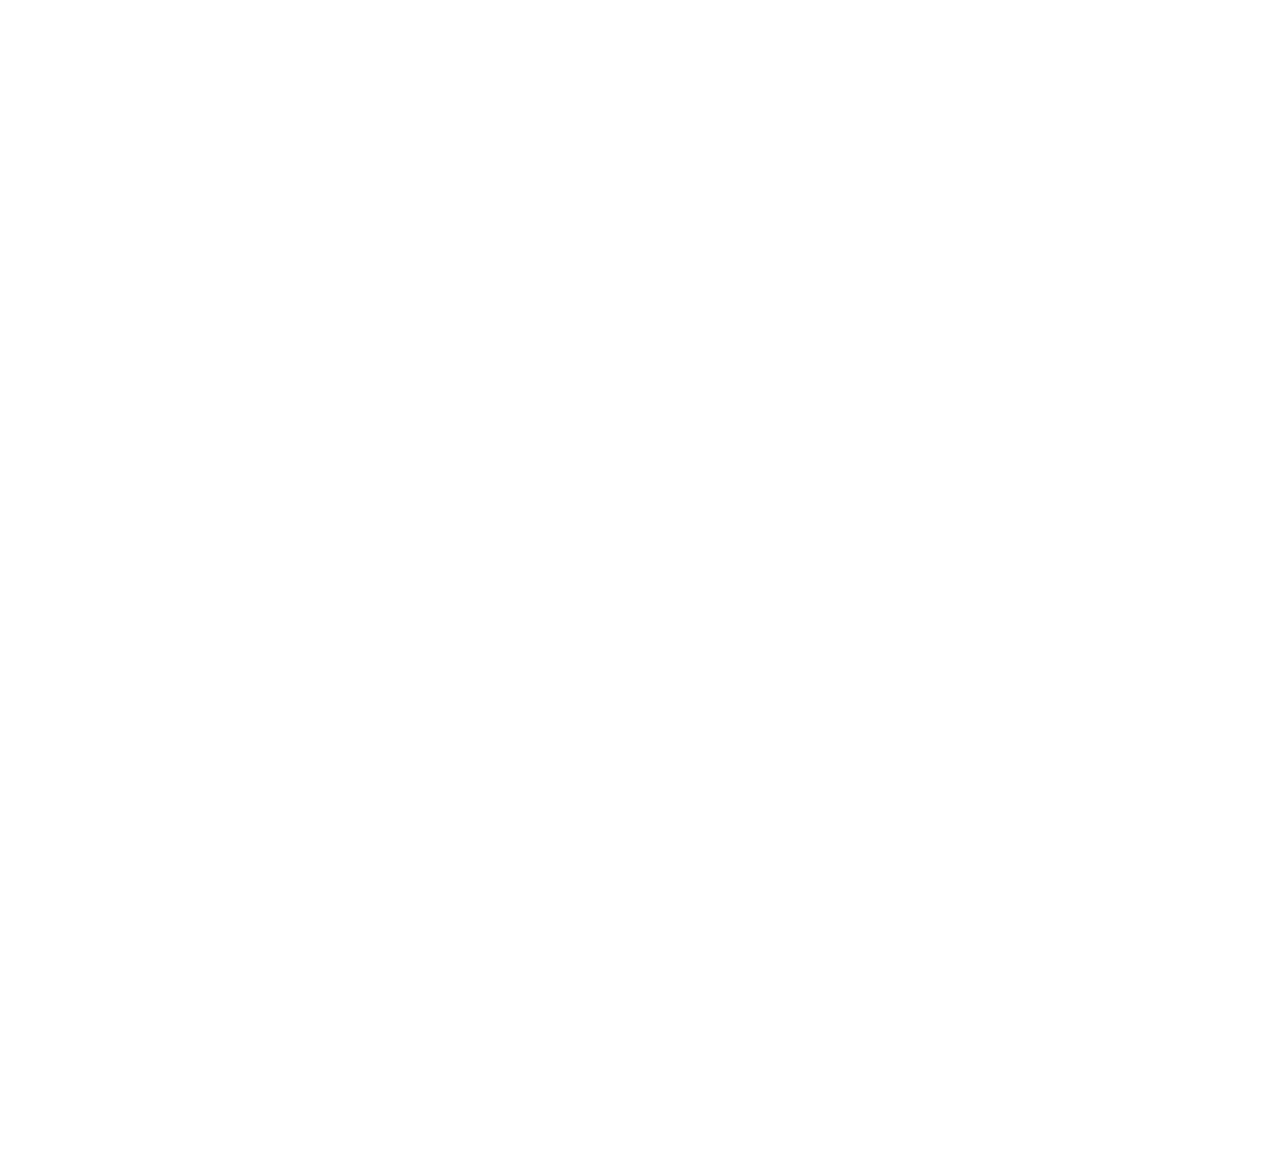
==== commit d6b45480: "create github pages" ====
--- a/page1.html
+++ b/page1.html
@@ -47,9 +47,7 @@
             </div>
         </button>
       <div class="collapse navbar-collapse" id="navbarSupportedContent">
-            <ul class="navbar-nav nav-dropdown nav-right" data-app-modern-menu="true"><li class="nav-item dropdown open">
-                    <a class="nav-link link text-black dropdown-toggle display-4" href="page3.html#features14-1x" aria-expanded="true" data-toggle="dropdown-submenu">&nbsp;Nuestros platos</a><div class="dropdown-menu"><a class="text-black dropdown-item display-4" href="page3.html#features14-1x" aria-expanded="false">Carnes</a></div>
-                </li><li class="nav-item"><a class="nav-link link text-black display-4" href="page1.html#info7-w">
+            <ul class="navbar-nav nav-dropdown nav-right" data-app-modern-menu="true"><li class="nav-item"><a class="nav-link link text-black display-4" href="#top" aria-expanded="true">Home</a></li><li class="nav-item dropdown open"><a class="nav-link link text-black dropdown-toggle display-4" href="page3.html#features14-1x" aria-expanded="true" data-toggle="dropdown-submenu">&nbsp;Nuestros platos</a><div class="dropdown-menu"><a class="text-black dropdown-item display-4" href="page3.html#features14-1x" aria-expanded="true">Carne</a></div></li><li class="nav-item"><a class="nav-link link text-black display-4" href="page1.html#info7-w">
                         Sobre nosotros</a></li><li class="nav-item"><a class="nav-link link text-black display-4" href="page2.html">
                         Noticias</a></li></ul>
             <div class="icons-menu">
--- a/assets/mobirise/css/mbr-additional.css
+++ b/assets/mobirise/css/mbr-additional.css
@@ -1310,152 +1310,6 @@
   color: #ffffff;
   margin: 0;
 }
-.cid-rfUtmCSAls {
-  padding-top: 45px;
-  padding-bottom: 45px;
-  background-color: #ffffff;
-}
-.cid-rfUtmCSAls .mbr-section-subtitle {
-  color: #767676;
-}
-.cid-rfUtmCSAls .mbr-slider .carousel-control {
-  background: #1b1b1b;
-}
-.cid-rfUtmCSAls .mbr-slider .carousel-control-prev {
-  left: 0;
-  margin-left: 2.5rem;
-}
-.cid-rfUtmCSAls .mbr-slider .carousel-control-next {
-  right: 0;
-  margin-right: 2.5rem;
-}
-.cid-rfUtmCSAls .mbr-slider .modal-body .close {
-  background: #1b1b1b;
-}
-.cid-rfUtmCSAls .mbr-gallery-item > div::before {
-  content: '';
-  position: absolute;
-  left: 0;
-  top: 0;
-  width: 100%;
-  height: 100%;
-  background-color: #59585d;
-  opacity: 0;
-  -webkit-transition: 0.2s opacity ease-in-out;
-  transition: 0.2s opacity ease-in-out;
-}
-.cid-rfUtmCSAls .icon-focus {
-  font-size: 2rem !important;
-  width: 50px;
-  height: 50px;
-  top: calc(50% - 25px);
-  left: calc(50% - 25px);
-}
-.cid-rfUtmCSAls .icon-focus:before {
-  content: '+';
-  border-radius: 100px;
-  background: #444444;
-  width: 100%;
-  height: 100%;
-  padding-bottom: 6px;
-  display: flex;
-  -webkit-align-items: center;
-  align-items: center;
-  -webkit-justify-content: center;
-  justify-content: center;
-}
-.cid-rfUtmCSAls .icon-video {
-  font-size: 1.5rem !important;
-  width: 50px;
-  height: 50px;
-  top: calc(50% - 25px);
-  left: calc(50% - 25px);
-}
-.cid-rfUtmCSAls .icon-video:before {
-  border-radius: 100px;
-  background: #444444;
-  width: 100%;
-  height: 100%;
-  padding-left: 6px;
-  display: flex;
-  -webkit-align-items: center;
-  align-items: center;
-  -webkit-justify-content: center;
-  justify-content: center;
-}
-.cid-rfUtmCSAls .mbr-gallery-title {
-  transition: all 0.5s ease;
-  position: absolute;
-  text-align: left;
-  display: none;
-  width: 100%;
-  bottom: 0;
-  right: 0;
-  padding: 1rem;
-  color: #ffffff;
-  font-weight: bold;
-  background: transparent;
-  -webkit-transition: all 0.5s ease;
-  -moz-transition: all 0.5s ease;
-  -o-transition: all 0.5s ease;
-  -ms-transition: all 0.5s ease;
-}
-.cid-rfUtmCSAls ul {
-  font-size: 0;
-}
-.cid-rfUtmCSAls .mbr-gallery-filter ul {
-  text-align: left;
-}
-.cid-rfUtmCSAls .mbr-gallery-filter ul li .btn {
-  border: none !important;
-  background-color: transparent;
-  color: #59585d !important;
-  padding: 0.5rem 1rem 0.6rem;
-  border-radius: 0;
-  margin: 0!important;
-  transition: padding, border 0s, transform .2s;
-}
-.cid-rfUtmCSAls .mbr-gallery-filter ul li .btn.active {
-  padding: 0.5rem 1rem 0.5rem;
-  border-radius: 0 !important;
-}
-.cid-rfUtmCSAls .mbr-gallery-filter ul li {
-  padding: 0;
-  margin: 0 .2rem;
-}
-.cid-rfUtmCSAls .mbr-gallery-filter ul li:first-child,
-.cid-rfUtmCSAls .mbr-gallery-filter ul li:last-child {
-  margin: 0;
-}
-.cid-rfUtmCSAls .mbr-gallery-item > div:hover .mbr-gallery-title {
-  display: block;
-}
-.cid-rfUtmCSAls .mbr-gallery-item > div:hover:before {
-  opacity: 0.8 !important;
-}
-.cid-rfUtmCSAls .btn {
-  background: none !important;
-  border-radius: 0 !important;
-  box-shadow: none !important;
-}
-.cid-rfUtmCSAls .btn.active:after {
-  animation: none;
-}
-.cid-rfUtmCSAls .btn:active {
-  box-shadow: none !important;
-}
-.cid-rfUtmCSAls .btn:hover {
-  background: transparent !important;
-}
-.cid-rfUtmCSAls .btn:hover:before {
-  background: transparent !important;
-}
-.cid-rfUtmCSAls .btn:before {
-  background-color: transparent !important;
-}
-.cid-rfUtmCSAls .btn:focus {
-  box-shadow: none !important;
-}
 .cid-reEME1GVfP {
   padding-top: 90px;
   padding-bottom: 90px;
